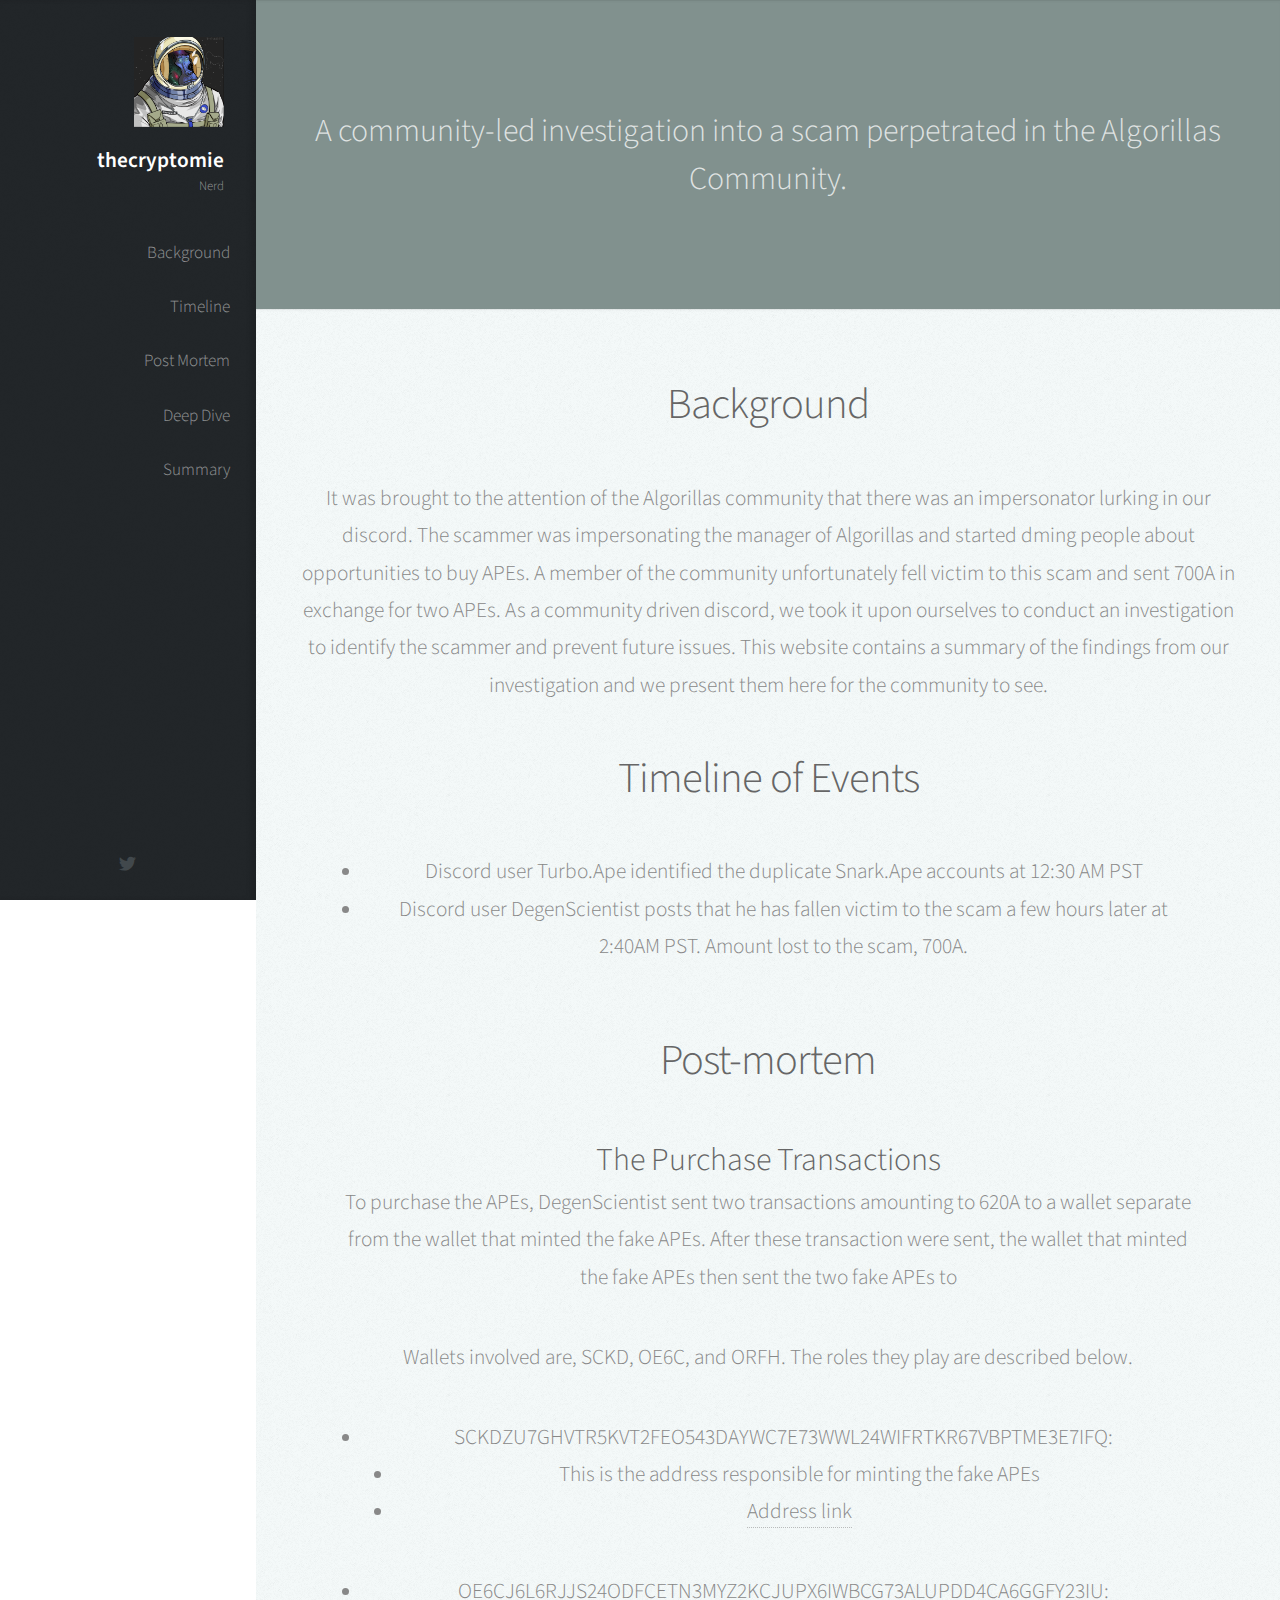
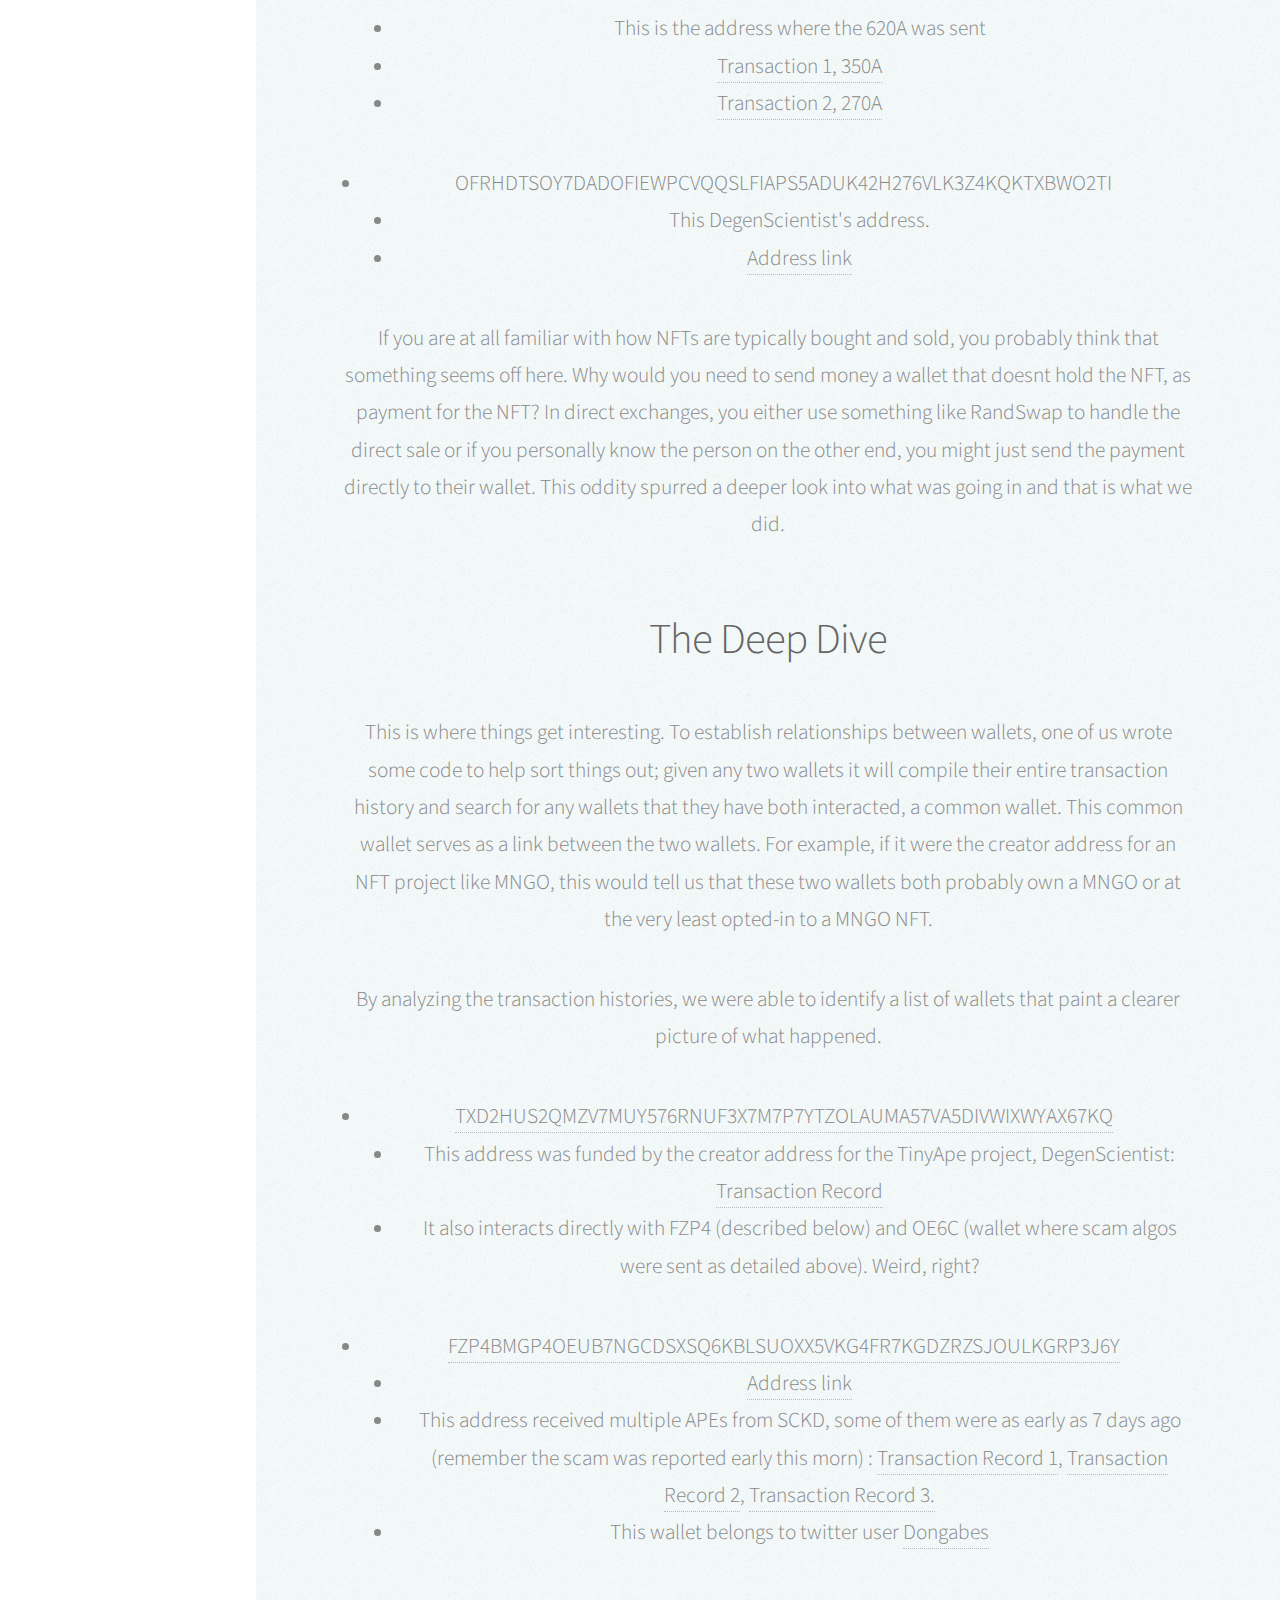
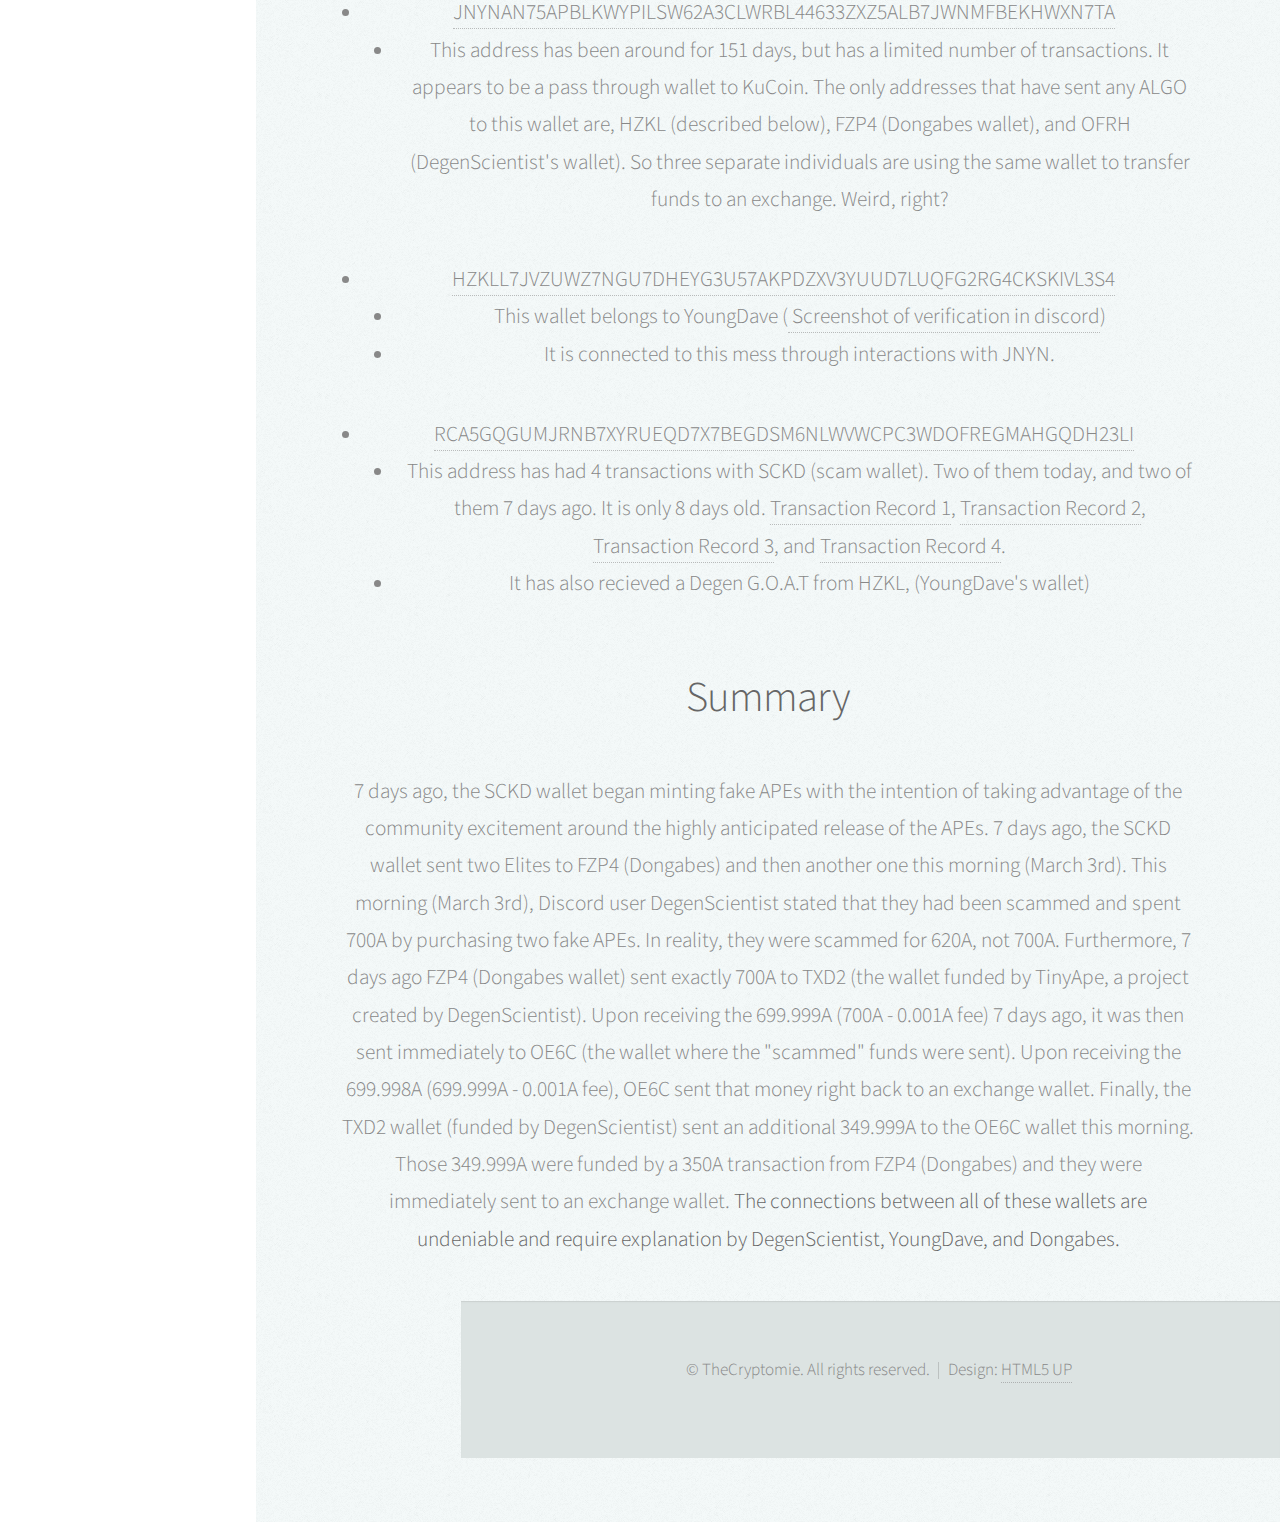
==== index.html @ 0bcba0d9 "initial commit" ====
<!DOCTYPE HTML>
<!--
	Prologue by HTML5 UP
	html5up.net | @ajlkn
	Free for personal and commercial use under the CCA 3.0 license (html5up.net/license)
-->
<html>
	<head>
		<title></title>
		<meta charset="utf-8" />
		<meta name="viewport" content="width=device-width, initial-scale=1, user-scalable=no" />
		<link rel="stylesheet" href="assets/css/main.css" />
	</head>
	<body class="is-preload">

		<!-- Header -->
			<div id="header">

				<div class="top">

					<!-- Logo -->
						<div id="logo">
							<span class="image avatar48"><img src="images/custom_APE.png" alt="" /></span>
							<h1 id="title">thecryptomie</h1>
							<p>Nerd</p>
						</div>

					<!-- Nav -->
						<nav id="nav">
							<ul>
								
								<li><a href="#background" id="portfolio-link">Background</a></li>
								<li><a href="#timeline" id="about-link">Timeline</a></li>
								<li><a href="#post-mortem" id="about-link">Post Mortem</a></li>
								<li><a href="#deep-dive" id="about-link">Deep Dive</a></li>
								<li><a href="#summary" id="contact-link">Summary</a></li>
								
							</ul>
						</nav>

				</div>

				<div class="bottom">

					<!-- Social Icons -->
						<ul class="icons">
							<li><a href="https://twitter.com/thecryptomie" class="icon brands fa-twitter"><span class="label">Twitter</span></a></li>
							<!-- <li><a href="#" class="icon brands fa-facebook-f"><span class="label">Facebook</span></a></li> -->
							<!-- <li><a href="" class="icon brands fa-github"><span class="label">Github</span></a></li> -->
							<!-- <li><a href="#" class="icon brands fa-dribbble"><span class="label">Dribbble</span></a></li> -->
							<!-- <li><a href="#" class="icon solid fa-envelope"><span class="label">Email</span></a></li> -->
						</ul>

				</div>

			</div>

		<!-- Main -->
			<div id="main">
				<section class='one dark cover'>
					<header>
								
						<h3>A community-led investigation into a scam perpetrated in the Algorillas Community.</h3>
					</header>
				</section>

				<!-- Intro -->
				

				<!-- Portfolio -->
					<section id="tba" class="two">
						<div class="container">

							<header>
								<h2>Background</h2>
							</header>

							<p>It was brought to the attention of the Algorillas community that there was an impersonator lurking in our discord. The scammer was impersonating the manager of Algorillas and started dming people about opportunities to buy APEs. A member of the community unfortunately fell victim to this scam and sent 700A in exchange for two APEs. As a community driven discord, we took it upon ourselves to conduct an investigation to identify the scammer and prevent future issues. This website contains a summary of the findings from our investigation and we present them here for the community to see.
							</p>



				<!-- About Me -->
					<section id="timeline" class="three">
						<div class="container">

							<header>
								<h2>Timeline of Events</h2>
							</header>

							<!-- <a href="#" class="image featured"><img src="images/pic08.jpg" alt="" /></a> -->

							<span>
							<ul>
								<li>Discord user Turbo.Ape identified the duplicate Snark.Ape accounts at 12:30 AM PST </li>
								<li>Discord user DegenScientist posts that he has fallen victim to the scam a few hours later at 2:40AM PST. Amount lost to the scam, 700A.</li>
							</ul>
							</span>
					</div>
				</section>
							
				<section id="post-mortem" class="four">
						<div class="container">
						<header>
							<h2>Post-mortem</h2>
						</header>
							
							<p>
							<h3>The Purchase Transactions</h3>
							To purchase the APEs, DegenScientist sent two transactions amounting to 620A to a wallet separate from the wallet that minted the fake APEs. After these transaction were sent, the wallet that minted the fake APEs then sent the two fake APEs to</p>

							<p>Wallets involved are, SCKD, OE6C, and ORFH. The roles they play are described below.</p>
							<div style="margin-right: auto;">
								<ul>
									<li>
									SCKDZU7GHVTR5KVT2FEO543DAYWC7E73WWL24WIFRTKR67VBPTME3E7IFQ: 
									<ul>
										<li> This is the address responsible for minting the fake APEs</li>
										<li><a href="https://algoexplorer.io/address/SCKDZU7GHVTR5KVT2FEO543DAYWC7E73WWL24WIFRTKR67VBPTME3E7IFQ">Address link</a></li>
									</ul>
									</li>
									<li>
									OE6CJ6L6RJJS24ODFCETN3MYZ2KCJUPX6IWBCG73ALUPDD4CA6GGFY23IU: 
									<ul>
										<li> This is the address where the 620A was sent</li>
										<li><a href='https://algoexplorer.io/tx/QACJQPCPZSJ5G5SSMOEE24EZXAI732W6RY6BWOE5ZHMNUOCXYWMQ'> Transaction 1, 350A</a> </li>
										<li><a href='https://algoexplorer.io/tx/CBD4Y7NE53T5K3LB47DWBMK4XLJEJWJYESJENUS43YEJ4LXQD27A'>Transaction 2, 270A</a> </li>
									</ul>
									</li>
									<li>
										OFRHDTSOY7DADOFIEWPCVQQSLFIAPS5ADUK42H276VLK3Z4KQKTXBWO2TI
										<ul>
											<li> This DegenScientist's address. </li>
											<li> <a href="https://algoexplorer.io/address/OFRHDTSOY7DADOFIEWPCVQQSLFIAPS5ADUK42H276VLK3Z4KQKTXBWO2TI">Address link</a></li>
										</ul>
									</li>
								</ul>
							</div>
							<p> If you are at all familiar with how NFTs are typically bought and sold, you probably think that something seems off here. Why would you need to send money a wallet that doesnt hold the NFT, as payment for the NFT? In direct exchanges, you either use something like RandSwap to handle the direct sale or if you personally know the person on the other end, you might just send the payment directly to their wallet. This oddity spurred a deeper look into what was going in and that is what we did. 
							</p>
					</div>
				</section>

				<section id="deep-dive" class="five">
					<div class="container">

						<header>
							<h2>The Deep Dive</h2>
						</header>
						<p>This is where things get interesting. To establish relationships between wallets, one of us wrote some code to help sort things out; given any two wallets it will compile their entire transaction history and search for any wallets that they have both interacted, a common wallet. This common wallet serves as a link between the two wallets. For example, if it were the creator address for an NFT project like MNGO, this would tell us that these two wallets both probably own a MNGO or at the very least opted-in to a MNGO NFT. </p>

						<p> By analyzing the transaction histories, we were able to identify a list of wallets that paint a clearer picture of what happened. 
							<ul>
								<li>
								<a href="https://algoexplorer.io/address/HZKLL7JVZUWZ7NGU7DHEYG3U57AKPDZXV3YUUD7LUQFG2RG4CKSKIVL3S4">TXD2HUS2QMZV7MUY576RNUF3X7M7P7YTZOLAUMA57VA5DIVWIXWYAX67KQ</a>
								<ul>
									<li>This address was funded by the creator address for the TinyApe project, DegenScientist: <a href='https://algoexplorer.io/tx/HFZNJL4PJY3WA76Y6DLHV6XMYS7NG7XYLKRSTMBVATFH2PFC3K4A'>Transaction Record</a></li>
									<li>It also interacts directly with FZP4 (described below) and OE6C (wallet where scam algos were sent as detailed above). Weird, right?</li>
								</ul>
							</li>
								<li><a href="https://algoexplorer.io/address/FZP4BMGP4OEUB7NGCDSXSQ6KBLSUOXX5VKG4FR7KGDZRZSJOULKGRP3J6Y">FZP4BMGP4OEUB7NGCDSXSQ6KBLSUOXX5VKG4FR7KGDZRZSJOULKGRP3J6Y</a>
									<ul>
										<li><a href="https://algoexplorer.io/address/FZP4BMGP4OEUB7NGCDSXSQ6KBLSUOXX5VKG4FR7KGDZRZSJOULKGRP3J6Y">Address link</a></li>
										<li>This address received multiple APEs from SCKD, some of them were as early as 7 days ago (remember the scam was reported early this morn) : <a href="https://algoexplorer.io/tx/M5HSQID4PGV4KTXWURPOVDDPQPVCZKIMV3FQZXGCV5TCMQIJJIVA">Transaction Record 1</a>, <a href="https://algoexplorer.io/tx/SUD4UXSLD5J6LKIP3BSJ7FVRM6JJKW4MXXDFQ3T7HSMLAQFWPGUQ">Transaction Record 2</a>, <a href="https://algoexplorer.io/tx/QFZSKVZZUA4UEBDRTFNNNQGYO24V7D25OXLIAGAOCM5ZNPANRYKQ">Transaction Record 3.</a></li>
										
										<li> This wallet belongs to twitter user <a href="https://twitter.com/Don_d_boss/status/1478380764031029249?s=20&t=tS93Xh8VyW9mBe6qBjvyTg">Dongabes</a></li> 
									</ul>
								</li>
							
								<li>
								<a href="https://algoexplorer.io/address/JNYNAN75APBLKWYPILSW62A3CLWRBL44633ZXZ5ALB7JWNMFBEKHWXN7TA">JNYNAN75APBLKWYPILSW62A3CLWRBL44633ZXZ5ALB7JWNMFBEKHWXN7TA</a>
									<ul>
										<li>This address has been around for 151 days, but has a limited number of transactions. It appears to be a pass through wallet to KuCoin. The only addresses that have sent any ALGO to this wallet are, HZKL (described below), FZP4 (Dongabes wallet), and OFRH (DegenScientist's wallet). So three separate individuals are using the same wallet to transfer funds to an exchange. Weird, right? </li>
										
									</ul>
								</li>
									<li>
									<a href="https://algoexplorer.io/address/HZKLL7JVZUWZ7NGU7DHEYG3U57AKPDZXV3YUUD7LUQFG2RG4CKSKIVL3S4">HZKLL7JVZUWZ7NGU7DHEYG3U57AKPDZXV3YUUD7LUQFG2RG4CKSKIVL3S4</a>
									<ul>
										<li>This wallet belongs to YoungDave (<a href="images/young_dave_wallet_identity.jpg"> Screenshot of verification in discord</a>)
										<li>It is connected to this mess through interactions with JNYN.</li>
									</ul>
								</li>
								
								<li>
								<a href="https://algoexplorer.io/address/RCA5GQGUMJRNB7XYRUEQD7X7BEGDSM6NLWVWCPC3WDOFREGMAHGQDH23LI">RCA5GQGUMJRNB7XYRUEQD7X7BEGDSM6NLWVWCPC3WDOFREGMAHGQDH23LI</a>
								<ul>
									
									<li>This address has had 4 transactions with SCKD (scam wallet). Two of them today, and two of them 7 days ago. It is only 8 days old. <a href="https://algoexplorer.io/tx/GVOTS5GG343OL6B5TJFTQTCRFRHIJ67TLLB7X2BTPUBFE7WPZ27Q">Transaction Record 1</a>, <a href="https://algoexplorer.io/tx/GDFJCWJDQFDHJM6VNFLDL2OE6KHJYMOKCLKVQA3Y7YMAJ3DESAHQ">Transaction Record 2</a>, <a href="https://algoexplorer.io/tx/NLQLWILLV2XMHDT6VKWEWDCUBXOJEGKR3YUECBPOEKODWAEHRMUQ"> Transaction Record 3</a>, and <a href="https://algoexplorer.io/tx/TIW44VJTZFMD4OFTXGBKT4L4E7OJVJZJTTL2J5EV76WIQKMKCJ4Q">Transaction Record 4</a>.</li>
									<li> It has also recieved a Degen G.O.A.T from HZKL, (YoungDave's wallet)</li>
								</ul>
								</li>
							</ul>
						</p>
						
						

					</div>
				</section>
			
					<section id='summary' class='six'>
				<div class="container">
					<header>
							<h2>Summary</h2>
						</header>
				<p>7 days ago, the SCKD wallet began minting fake APEs with the intention of taking advantage of the community excitement around the highly anticipated release of the APEs. 7 days ago, the SCKD wallet sent two Elites to FZP4 (Dongabes) and then another one this morning (March 3rd). This morning (March 3rd), Discord user DegenScientist stated that they had been scammed and spent 700A by purchasing two fake APEs. In reality, they were scammed for 620A, not 700A. Furthermore, 7 days ago FZP4 (Dongabes wallet) sent exactly 700A to TXD2 (the wallet funded by TinyApe, a project created by DegenScientist). Upon receiving the 699.999A (700A - 0.001A fee) 7 days ago, it was then sent immediately to OE6C (the wallet where the "scammed" funds were sent). Upon receiving the 699.998A (699.999A - 0.001A fee), OE6C sent that money right back to an exchange wallet. Finally, the TXD2 wallet (funded by DegenScientist) sent an additional 349.999A to the OE6C wallet this morning. Those 349.999A were funded by a 350A transaction from FZP4 (Dongabes) and they were immediately sent to an exchange wallet. <b>The connections between all of these wallets are undeniable and require explanation by DegenScientist, YoungDave, and Dongabes.</b>
				</p>
				</div>
			</section>

				<!-- Contact -->
					

			</div>

		<!-- Footer -->
			<div id="footer">

				<!-- Copyright -->
					<ul class="copyright">
						<li>&copy; TheCryptomie. All rights reserved.</li><li>Design: <a href="http://html5up.net">HTML5 UP</a></li>
					</ul>

			</div>

		<!-- Scripts -->
			<script src="assets/js/jquery.min.js"></script>
			<script src="assets/js/jquery.scrolly.min.js"></script>
			<script src="assets/js/jquery.scrollex.min.js"></script>
			<script src="assets/js/browser.min.js"></script>
			<script src="assets/js/breakpoints.min.js"></script>
			<script src="assets/js/util.js"></script>
			<script src="assets/js/main.js"></script>

	</body>
</html>
---- assets/css/main.css ----
@import url("fontawesome-all.min.css");
@import url("https://fonts.googleapis.com/css?family=Source+Sans+Pro:300,300italic,400,600");

/*
	Prologue by HTML5 UP
	html5up.net | @ajlkn
	Free for personal and commercial use under the CCA 3.0 license (html5up.net/license)
*/

html, body, div, span, applet, object,
iframe, h1, h2, h3, h4, h5, h6, p, blockquote,
pre, a, abbr, acronym, address, big, cite,
code, del, dfn, em, img, ins, kbd, q, s, samp,
small, strike, strong, sub, sup, tt, var, b,
u, i, center, dl, dt, dd, ol, ul, li, fieldset,
form, label, legend, table, caption, tbody,
tfoot, thead, tr, th, td, article, aside,
canvas, details, embed, figure, figcaption,
footer, header, hgroup, menu, nav, output, ruby,
section, summary, time, mark, audio, video {
	margin: 0;
	padding: 0;
	border: 0;
	font-size: 100%;
	font: inherit;
	vertical-align: baseline;}

article, aside, details, figcaption, figure,
footer, header, hgroup, menu, nav, section {
	display: block;}

body {
	line-height: 1;
}

ol, ul {
	list-style: none;
}

blockquote, q {
	quotes: none;
}

	blockquote:before, blockquote:after, q:before, q:after {
		content: '';
		content: none;
	}

table {
	border-collapse: collapse;
	border-spacing: 0;
}

body {
	-webkit-text-size-adjust: none;
}

mark {
	background-color: transparent;
	color: inherit;
}

input::-moz-focus-inner {
	border: 0;
	padding: 0;
}

input, select, textarea {
	-moz-appearance: none;
	-webkit-appearance: none;
	-ms-appearance: none;
	appearance: none;
}

/* Basic */

	html {
		box-sizing: border-box;
	}

	*, *:before, *:after {
		box-sizing: inherit;
	}

	body {
		background: #fff;
		font-family: 'Source Sans Pro', sans-serif;
		font-size: 19pt;
		font-weight: 300;
		line-height: 1.75em;
		color: #888;
	}

		body.is-preload *, body.is-preload *:before, body.is-preload *:after {
			-moz-animation: none !important;
			-webkit-animation: none !important;
			-ms-animation: none !important;
			animation: none !important;
			-moz-transition: none !important;
			-webkit-transition: none !important;
			-ms-transition: none !important;
			transition: none !important;
		}

	input, textarea, select {
		font-family: 'Source Sans Pro', sans-serif;
		font-size: 19pt;
		font-weight: 300;
		line-height: 1.75em;
		color: #888;
	}

	h1, h2, h3, h4, h5, h6 {
		font-weight: 300;
		color: #666;
		line-height: 1.5em;
	}

	h1 a, h2 a, h3 a, h4 a, h5 a, h6 a {
		color: inherit;
		text-decoration: none;
	}

		h1 a strong, h2 a strong, h3 a strong, h4 a strong, h5 a strong, h6 a strong {
			color: #333;
		}

	h2 {
		font-size: 2em;
		letter-spacing: -1px;
	}

		h2.alt {
			color: #888;
		}

			h2.alt strong {
				color: #666;
			}

	h3 {
		font-size: 1.5em;
	}

	header {
		margin: 0 0 2em 0;
	}

		header > p {
			margin: 1em 0 0 0;
		}

	footer {
		margin: 2em 0 0 0;
	}

	strong, b {
		font-weight: 300;
		color: #666;
	}

	em, i {
		font-style: italic;
	}

	a {
		text-decoration: none;
		color: inherit;
		border-bottom: dotted 1px rgba(128, 128, 128, 0.5);
		-moz-transition: color 0.35s ease-in-out, border-bottom-color 0.35s ease-in-out;
		-webkit-transition: color 0.35s ease-in-out, border-bottom-color 0.35s ease-in-out;
		-ms-transition: color 0.35s ease-in-out, border-bottom-color 0.35s ease-in-out;
		transition: color 0.35s ease-in-out, border-bottom-color 0.35s ease-in-out;
		outline: 0;
	}

		a:hover {
			color: #E27689;
			border-bottom-color: rgba(255, 255, 255, 0);
		}

	sub {
		position: relative;
		top: 0.5em;
		font-size: 0.8em;
	}

	sup {
		position: relative;
		top: -0.5em;
		font-size: 0.8em;
	}

	hr {
		border: 0;
		border-top: solid 1px #ddd;
	}

	blockquote {
		border-left: solid 0.5em #ddd;
		padding: 1em 0 1em 2em;
		font-style: italic;
	}

	p, ul, ol, dl, table {
		margin-bottom: 2em;
	}

	br.clear {
		clear: both;
	}

/* Container */

	.container {
		margin: 0 auto;
		max-width: 100%;
		width: 1400px;
	}

		@media screen and (min-width: 961px) and (max-width: 1880px) {

			.container {
				width: 1200px;
			}

		}

		@media screen and (min-width: 961px) and (max-width: 1620px) {

			.container {
				width: 960px;
			}

		}

		@media screen and (min-width: 961px) and (max-width: 1320px) {

			.container {
				width: 100%;
			}

		}

		@media screen and (max-width: 960px) {

			.container {
				width: 100%;
			}

		}

		@media screen and (max-width: 736px) {

			.container {
				width: 100%;
			}

		}

/* Row */

	.row {
		display: flex;
		flex-wrap: wrap;
		box-sizing: border-box;
		align-items: stretch;
	}

		.row > * {
			box-sizing: border-box;
		}

		.row.gtr-uniform > * > :last-child {
			margin-bottom: 0;
		}

		.row.aln-left {
			justify-content: flex-start;
		}

		.row.aln-center {
			justify-content: center;
		}

		.row.aln-right {
			justify-content: flex-end;
		}

		.row.aln-top {
			align-items: flex-start;
		}

		.row.aln-middle {
			align-items: center;
		}

		.row.aln-bottom {
			align-items: flex-end;
		}

		.row > .imp {
			order: -1;
		}

		.row > .col-1 {
			width: 8.33333%;
		}

		.row > .off-1 {
			margin-left: 8.33333%;
		}

		.row > .col-2 {
			width: 16.66667%;
		}

		.row > .off-2 {
			margin-left: 16.66667%;
		}

		.row > .col-3 {
			width: 25%;
		}

		.row > .off-3 {
			margin-left: 25%;
		}

		.row > .col-4 {
			width: 33.33333%;
		}

		.row > .off-4 {
			margin-left: 33.33333%;
		}

		.row > .col-5 {
			width: 41.66667%;
		}

		.row > .off-5 {
			margin-left: 41.66667%;
		}

		.row > .col-6 {
			width: 50%;
		}

		.row > .off-6 {
			margin-left: 50%;
		}

		.row > .col-7 {
			width: 58.33333%;
		}

		.row > .off-7 {
			margin-left: 58.33333%;
		}

		.row > .col-8 {
			width: 66.66667%;
		}

		.row > .off-8 {
			margin-left: 66.66667%;
		}

		.row > .col-9 {
			width: 75%;
		}

		.row > .off-9 {
			margin-left: 75%;
		}

		.row > .col-10 {
			width: 83.33333%;
		}

		.row > .off-10 {
			margin-left: 83.33333%;
		}

		.row > .col-11 {
			width: 91.66667%;
		}

		.row > .off-11 {
			margin-left: 91.66667%;
		}

		.row > .col-12 {
			width: 100%;
		}

		.row > .off-12 {
			margin-left: 100%;
		}

		.row.gtr-0 {
			margin-top: 0px;
			margin-left: 0px;
		}

			.row.gtr-0 > * {
				padding: 0px 0 0 0px;
			}

			.row.gtr-0.gtr-uniform {
				margin-top: 0px;
			}

				.row.gtr-0.gtr-uniform > * {
					padding-top: 0px;
				}

		.row.gtr-25 {
			margin-top: -10px;
			margin-left: -10px;
		}

			.row.gtr-25 > * {
				padding: 10px 0 0 10px;
			}

			.row.gtr-25.gtr-uniform {
				margin-top: -10px;
			}

				.row.gtr-25.gtr-uniform > * {
					padding-top: 10px;
				}

		.row.gtr-50 {
			margin-top: -20px;
			margin-left: -20px;
		}

			.row.gtr-50 > * {
				padding: 20px 0 0 20px;
			}

			.row.gtr-50.gtr-uniform {
				margin-top: -20px;
			}

				.row.gtr-50.gtr-uniform > * {
					padding-top: 20px;
				}

		.row {
			margin-top: -40px;
			margin-left: -40px;
		}

			.row > * {
				padding: 40px 0 0 40px;
			}

			.row.gtr-uniform {
				margin-top: -40px;
			}

				.row.gtr-uniform > * {
					padding-top: 40px;
				}

		.row.gtr-150 {
			margin-top: -60px;
			margin-left: -60px;
		}

			.row.gtr-150 > * {
				padding: 60px 0 0 60px;
			}

			.row.gtr-150.gtr-uniform {
				margin-top: -60px;
			}

				.row.gtr-150.gtr-uniform > * {
					padding-top: 60px;
				}

		.row.gtr-200 {
			margin-top: -80px;
			margin-left: -80px;
		}

			.row.gtr-200 > * {
				padding: 80px 0 0 80px;
			}

			.row.gtr-200.gtr-uniform {
				margin-top: -80px;
			}

				.row.gtr-200.gtr-uniform > * {
					padding-top: 80px;
				}

		@media screen and (min-width: 961px) and (max-width: 1880px) {

			.row {
				display: flex;
				flex-wrap: wrap;
				box-sizing: border-box;
				align-items: stretch;
			}

				.row > * {
					box-sizing: border-box;
				}

				.row.gtr-uniform > * > :last-child {
					margin-bottom: 0;
				}

				.row.aln-left {
					justify-content: flex-start;
				}

				.row.aln-center {
					justify-content: center;
				}

				.row.aln-right {
					justify-content: flex-end;
				}

				.row.aln-top {
					align-items: flex-start;
				}

				.row.aln-middle {
					align-items: center;
				}

				.row.aln-bottom {
					align-items: flex-end;
				}

				.row > .imp-wide {
					order: -1;
				}

				.row > .col-1-wide {
					width: 8.33333%;
				}

				.row > .off-1-wide {
					margin-left: 8.33333%;
				}

				.row > .col-2-wide {
					width: 16.66667%;
				}

				.row > .off-2-wide {
					margin-left: 16.66667%;
				}

				.row > .col-3-wide {
					width: 25%;
				}

				.row > .off-3-wide {
					margin-left: 25%;
				}

				.row > .col-4-wide {
					width: 33.33333%;
				}

				.row > .off-4-wide {
					margin-left: 33.33333%;
				}

				.row > .col-5-wide {
					width: 41.66667%;
				}

				.row > .off-5-wide {
					margin-left: 41.66667%;
				}

				.row > .col-6-wide {
					width: 50%;
				}

				.row > .off-6-wide {
					margin-left: 50%;
				}

				.row > .col-7-wide {
					width: 58.33333%;
				}

				.row > .off-7-wide {
					margin-left: 58.33333%;
				}

				.row > .col-8-wide {
					width: 66.66667%;
				}

				.row > .off-8-wide {
					margin-left: 66.66667%;
				}

				.row > .col-9-wide {
					width: 75%;
				}

				.row > .off-9-wide {
					margin-left: 75%;
				}

				.row > .col-10-wide {
					width: 83.33333%;
				}

				.row > .off-10-wide {
					margin-left: 83.33333%;
				}

				.row > .col-11-wide {
					width: 91.66667%;
				}

				.row > .off-11-wide {
					margin-left: 91.66667%;
				}

				.row > .col-12-wide {
					width: 100%;
				}

				.row > .off-12-wide {
					margin-left: 100%;
				}

				.row.gtr-0 {
					margin-top: 0px;
					margin-left: 0px;
				}

					.row.gtr-0 > * {
						padding: 0px 0 0 0px;
					}

					.row.gtr-0.gtr-uniform {
						margin-top: 0px;
					}

						.row.gtr-0.gtr-uniform > * {
							padding-top: 0px;
						}

				.row.gtr-25 {
					margin-top: -10px;
					margin-left: -10px;
				}

					.row.gtr-25 > * {
						padding: 10px 0 0 10px;
					}

					.row.gtr-25.gtr-uniform {
						margin-top: -10px;
					}

						.row.gtr-25.gtr-uniform > * {
							padding-top: 10px;
						}

				.row.gtr-50 {
					margin-top: -20px;
					margin-left: -20px;
				}

					.row.gtr-50 > * {
						padding: 20px 0 0 20px;
					}

					.row.gtr-50.gtr-uniform {
						margin-top: -20px;
					}

						.row.gtr-50.gtr-uniform > * {
							padding-top: 20px;
						}

				.row {
					margin-top: -40px;
					margin-left: -40px;
				}

					.row > * {
						padding: 40px 0 0 40px;
					}

					.row.gtr-uniform {
						margin-top: -40px;
					}

						.row.gtr-uniform > * {
							padding-top: 40px;
						}

				.row.gtr-150 {
					margin-top: -60px;
					margin-left: -60px;
				}

					.row.gtr-150 > * {
						padding: 60px 0 0 60px;
					}

					.row.gtr-150.gtr-uniform {
						margin-top: -60px;
					}

						.row.gtr-150.gtr-uniform > * {
							padding-top: 60px;
						}

				.row.gtr-200 {
					margin-top: -80px;
					margin-left: -80px;
				}

					.row.gtr-200 > * {
						padding: 80px 0 0 80px;
					}

					.row.gtr-200.gtr-uniform {
						margin-top: -80px;
					}

						.row.gtr-200.gtr-uniform > * {
							padding-top: 80px;
						}

		}

		@media screen and (min-width: 961px) and (max-width: 1620px) {

			.row {
				display: flex;
				flex-wrap: wrap;
				box-sizing: border-box;
				align-items: stretch;
			}

				.row > * {
					box-sizing: border-box;
				}

				.row.gtr-uniform > * > :last-child {
					margin-bottom: 0;
				}

				.row.aln-left {
					justify-content: flex-start;
				}

				.row.aln-center {
					justify-content: center;
				}

				.row.aln-right {
					justify-content: flex-end;
				}

				.row.aln-top {
					align-items: flex-start;
				}

				.row.aln-middle {
					align-items: center;
				}

				.row.aln-bottom {
					align-items: flex-end;
				}

				.row > .imp-normal {
					order: -1;
				}

				.row > .col-1-normal {
					width: 8.33333%;
				}

				.row > .off-1-normal {
					margin-left: 8.33333%;
				}

				.row > .col-2-normal {
					width: 16.66667%;
				}

				.row > .off-2-normal {
					margin-left: 16.66667%;
				}

				.row > .col-3-normal {
					width: 25%;
				}

				.row > .off-3-normal {
					margin-left: 25%;
				}

				.row > .col-4-normal {
					width: 33.33333%;
				}

				.row > .off-4-normal {
					margin-left: 33.33333%;
				}

				.row > .col-5-normal {
					width: 41.66667%;
				}

				.row > .off-5-normal {
					margin-left: 41.66667%;
				}

				.row > .col-6-normal {
					width: 50%;
				}

				.row > .off-6-normal {
					margin-left: 50%;
				}

				.row > .col-7-normal {
					width: 58.33333%;
				}

				.row > .off-7-normal {
					margin-left: 58.33333%;
				}

				.row > .col-8-normal {
					width: 66.66667%;
				}

				.row > .off-8-normal {
					margin-left: 66.66667%;
				}

				.row > .col-9-normal {
					width: 75%;
				}

				.row > .off-9-normal {
					margin-left: 75%;
				}

				.row > .col-10-normal {
					width: 83.33333%;
				}

				.row > .off-10-normal {
					margin-left: 83.33333%;
				}

				.row > .col-11-normal {
					width: 91.66667%;
				}

				.row > .off-11-normal {
					margin-left: 91.66667%;
				}

				.row > .col-12-normal {
					width: 100%;
				}

				.row > .off-12-normal {
					margin-left: 100%;
				}

				.row.gtr-0 {
					margin-top: 0px;
					margin-left: 0px;
				}

					.row.gtr-0 > * {
						padding: 0px 0 0 0px;
					}

					.row.gtr-0.gtr-uniform {
						margin-top: 0px;
					}

						.row.gtr-0.gtr-uniform > * {
							padding-top: 0px;
						}

				.row.gtr-25 {
					margin-top: -10px;
					margin-left: -10px;
				}

					.row.gtr-25 > * {
						padding: 10px 0 0 10px;
					}

					.row.gtr-25.gtr-uniform {
						margin-top: -10px;
					}

						.row.gtr-25.gtr-uniform > * {
							padding-top: 10px;
						}

				.row.gtr-50 {
					margin-top: -20px;
					margin-left: -20px;
				}

					.row.gtr-50 > * {
						padding: 20px 0 0 20px;
					}

					.row.gtr-50.gtr-uniform {
						margin-top: -20px;
					}

						.row.gtr-50.gtr-uniform > * {
							padding-top: 20px;
						}

				.row {
					margin-top: -40px;
					margin-left: -40px;
				}

					.row > * {
						padding: 40px 0 0 40px;
					}

					.row.gtr-uniform {
						margin-top: -40px;
					}

						.row.gtr-uniform > * {
							padding-top: 40px;
						}

				.row.gtr-150 {
					margin-top: -60px;
					margin-left: -60px;
				}

					.row.gtr-150 > * {
						padding: 60px 0 0 60px;
					}

					.row.gtr-150.gtr-uniform {
						margin-top: -60px;
					}

						.row.gtr-150.gtr-uniform > * {
							padding-top: 60px;
						}

				.row.gtr-200 {
					margin-top: -80px;
					margin-left: -80px;
				}

					.row.gtr-200 > * {
						padding: 80px 0 0 80px;
					}

					.row.gtr-200.gtr-uniform {
						margin-top: -80px;
					}

						.row.gtr-200.gtr-uniform > * {
							padding-top: 80px;
						}

		}

		@media screen and (min-width: 961px) and (max-width: 1320px) {

			.row {
				display: flex;
				flex-wrap: wrap;
				box-sizing: border-box;
				align-items: stretch;
			}

				.row > * {
					box-sizing: border-box;
				}

				.row.gtr-uniform > * > :last-child {
					margin-bottom: 0;
				}

				.row.aln-left {
					justify-content: flex-start;
				}

				.row.aln-center {
					justify-content: center;
				}

				.row.aln-right {
					justify-content: flex-end;
				}

				.row.aln-top {
					align-items: flex-start;
				}

				.row.aln-middle {
					align-items: center;
				}

				.row.aln-bottom {
					align-items: flex-end;
				}

				.row > .imp-narrow {
					order: -1;
				}

				.row > .col-1-narrow {
					width: 8.33333%;
				}

				.row > .off-1-narrow {
					margin-left: 8.33333%;
				}

				.row > .col-2-narrow {
					width: 16.66667%;
				}

				.row > .off-2-narrow {
					margin-left: 16.66667%;
				}

				.row > .col-3-narrow {
					width: 25%;
				}

				.row > .off-3-narrow {
					margin-left: 25%;
				}

				.row > .col-4-narrow {
					width: 33.33333%;
				}

				.row > .off-4-narrow {
					margin-left: 33.33333%;
				}

				.row > .col-5-narrow {
					width: 41.66667%;
				}

				.row > .off-5-narrow {
					margin-left: 41.66667%;
				}

				.row > .col-6-narrow {
					width: 50%;
				}

				.row > .off-6-narrow {
					margin-left: 50%;
				}

				.row > .col-7-narrow {
					width: 58.33333%;
				}

				.row > .off-7-narrow {
					margin-left: 58.33333%;
				}

				.row > .col-8-narrow {
					width: 66.66667%;
				}

				.row > .off-8-narrow {
					margin-left: 66.66667%;
				}

				.row > .col-9-narrow {
					width: 75%;
				}

				.row > .off-9-narrow {
					margin-left: 75%;
				}

				.row > .col-10-narrow {
					width: 83.33333%;
				}

				.row > .off-10-narrow {
					margin-left: 83.33333%;
				}

				.row > .col-11-narrow {
					width: 91.66667%;
				}

				.row > .off-11-narrow {
					margin-left: 91.66667%;
				}

				.row > .col-12-narrow {
					width: 100%;
				}

				.row > .off-12-narrow {
					margin-left: 100%;
				}

				.row.gtr-0 {
					margin-top: 0px;
					margin-left: 0px;
				}

					.row.gtr-0 > * {
						padding: 0px 0 0 0px;
					}

					.row.gtr-0.gtr-uniform {
						margin-top: 0px;
					}

						.row.gtr-0.gtr-uniform > * {
							padding-top: 0px;
						}

				.row.gtr-25 {
					margin-top: -5px;
					margin-left: -5px;
				}

					.row.gtr-25 > * {
						padding: 5px 0 0 5px;
					}

					.row.gtr-25.gtr-uniform {
						margin-top: -5px;
					}

						.row.gtr-25.gtr-uniform > * {
							padding-top: 5px;
						}

				.row.gtr-50 {
					margin-top: -10px;
					margin-left: -10px;
				}

					.row.gtr-50 > * {
						padding: 10px 0 0 10px;
					}

					.row.gtr-50.gtr-uniform {
						margin-top: -10px;
					}

						.row.gtr-50.gtr-uniform > * {
							padding-top: 10px;
						}

				.row {
					margin-top: -20px;
					margin-left: -20px;
				}

					.row > * {
						padding: 20px 0 0 20px;
					}

					.row.gtr-uniform {
						margin-top: -20px;
					}

						.row.gtr-uniform > * {
							padding-top: 20px;
						}

				.row.gtr-150 {
					margin-top: -30px;
					margin-left: -30px;
				}

					.row.gtr-150 > * {
						padding: 30px 0 0 30px;
					}

					.row.gtr-150.gtr-uniform {
						margin-top: -30px;
					}

						.row.gtr-150.gtr-uniform > * {
							padding-top: 30px;
						}

				.row.gtr-200 {
					margin-top: -40px;
					margin-left: -40px;
				}

					.row.gtr-200 > * {
						padding: 40px 0 0 40px;
					}

					.row.gtr-200.gtr-uniform {
						margin-top: -40px;
					}

						.row.gtr-200.gtr-uniform > * {
							padding-top: 40px;
						}

		}

		@media screen and (max-width: 960px) {

			.row {
				display: flex;
				flex-wrap: wrap;
				box-sizing: border-box;
				align-items: stretch;
			}

				.row > * {
					box-sizing: border-box;
				}

				.row.gtr-uniform > * > :last-child {
					margin-bottom: 0;
				}

				.row.aln-left {
					justify-content: flex-start;
				}

				.row.aln-center {
					justify-content: center;
				}

				.row.aln-right {
					justify-content: flex-end;
				}

				.row.aln-top {
					align-items: flex-start;
				}

				.row.aln-middle {
					align-items: center;
				}

				.row.aln-bottom {
					align-items: flex-end;
				}

				.row > .imp-narrower {
					order: -1;
				}

				.row > .col-1-narrower {
					width: 8.33333%;
				}

				.row > .off-1-narrower {
					margin-left: 8.33333%;
				}

				.row > .col-2-narrower {
					width: 16.66667%;
				}

				.row > .off-2-narrower {
					margin-left: 16.66667%;
				}

				.row > .col-3-narrower {
					width: 25%;
				}

				.row > .off-3-narrower {
					margin-left: 25%;
				}

				.row > .col-4-narrower {
					width: 33.33333%;
				}

				.row > .off-4-narrower {
					margin-left: 33.33333%;
				}

				.row > .col-5-narrower {
					width: 41.66667%;
				}

				.row > .off-5-narrower {
					margin-left: 41.66667%;
				}

				.row > .col-6-narrower {
					width: 50%;
				}

				.row > .off-6-narrower {
					margin-left: 50%;
				}

				.row > .col-7-narrower {
					width: 58.33333%;
				}

				.row > .off-7-narrower {
					margin-left: 58.33333%;
				}

				.row > .col-8-narrower {
					width: 66.66667%;
				}

				.row > .off-8-narrower {
					margin-left: 66.66667%;
				}

				.row > .col-9-narrower {
					width: 75%;
				}

				.row > .off-9-narrower {
					margin-left: 75%;
				}

				.row > .col-10-narrower {
					width: 83.33333%;
				}

				.row > .off-10-narrower {
					margin-left: 83.33333%;
				}

				.row > .col-11-narrower {
					width: 91.66667%;
				}

				.row > .off-11-narrower {
					margin-left: 91.66667%;
				}

				.row > .col-12-narrower {
					width: 100%;
				}

				.row > .off-12-narrower {
					margin-left: 100%;
				}

				.row.gtr-0 {
					margin-top: 0px;
					margin-left: 0px;
				}

					.row.gtr-0 > * {
						padding: 0px 0 0 0px;
					}

					.row.gtr-0.gtr-uniform {
						margin-top: 0px;
					}

						.row.gtr-0.gtr-uniform > * {
							padding-top: 0px;
						}

				.row.gtr-25 {
					margin-top: -5px;
					margin-left: -5px;
				}

					.row.gtr-25 > * {
						padding: 5px 0 0 5px;
					}

					.row.gtr-25.gtr-uniform {
						margin-top: -5px;
					}

						.row.gtr-25.gtr-uniform > * {
							padding-top: 5px;
						}

				.row.gtr-50 {
					margin-top: -10px;
					margin-left: -10px;
				}

					.row.gtr-50 > * {
						padding: 10px 0 0 10px;
					}

					.row.gtr-50.gtr-uniform {
						margin-top: -10px;
					}

						.row.gtr-50.gtr-uniform > * {
							padding-top: 10px;
						}

				.row {
					margin-top: -20px;
					margin-left: -20px;
				}

					.row > * {
						padding: 20px 0 0 20px;
					}

					.row.gtr-uniform {
						margin-top: -20px;
					}

						.row.gtr-uniform > * {
							padding-top: 20px;
						}

				.row.gtr-150 {
					margin-top: -30px;
					margin-left: -30px;
				}

					.row.gtr-150 > * {
						padding: 30px 0 0 30px;
					}

					.row.gtr-150.gtr-uniform {
						margin-top: -30px;
					}

						.row.gtr-150.gtr-uniform > * {
							padding-top: 30px;
						}

				.row.gtr-200 {
					margin-top: -40px;
					margin-left: -40px;
				}

					.row.gtr-200 > * {
						padding: 40px 0 0 40px;
					}

					.row.gtr-200.gtr-uniform {
						margin-top: -40px;
					}

						.row.gtr-200.gtr-uniform > * {
							padding-top: 40px;
						}

		}

		@media screen and (max-width: 736px) {

			.row {
				display: flex;
				flex-wrap: wrap;
				box-sizing: border-box;
				align-items: stretch;
			}

				.row > * {
					box-sizing: border-box;
				}

				.row.gtr-uniform > * > :last-child {
					margin-bottom: 0;
				}

				.row.aln-left {
					justify-content: flex-start;
				}

				.row.aln-center {
					justify-content: center;
				}

				.row.aln-right {
					justify-content: flex-end;
				}

				.row.aln-top {
					align-items: flex-start;
				}

				.row.aln-middle {
					align-items: center;
				}

				.row.aln-bottom {
					align-items: flex-end;
				}

				.row > .imp-mobile {
					order: -1;
				}

				.row > .col-1-mobile {
					width: 8.33333%;
				}

				.row > .off-1-mobile {
					margin-left: 8.33333%;
				}

				.row > .col-2-mobile {
					width: 16.66667%;
				}

				.row > .off-2-mobile {
					margin-left: 16.66667%;
				}

				.row > .col-3-mobile {
					width: 25%;
				}

				.row > .off-3-mobile {
					margin-left: 25%;
				}

				.row > .col-4-mobile {
					width: 33.33333%;
				}

				.row > .off-4-mobile {
					margin-left: 33.33333%;
				}

				.row > .col-5-mobile {
					width: 41.66667%;
				}

				.row > .off-5-mobile {
					margin-left: 41.66667%;
				}

				.row > .col-6-mobile {
					width: 50%;
				}

				.row > .off-6-mobile {
					margin-left: 50%;
				}

				.row > .col-7-mobile {
					width: 58.33333%;
				}

				.row > .off-7-mobile {
					margin-left: 58.33333%;
				}

				.row > .col-8-mobile {
					width: 66.66667%;
				}

				.row > .off-8-mobile {
					margin-left: 66.66667%;
				}

				.row > .col-9-mobile {
					width: 75%;
				}

				.row > .off-9-mobile {
					margin-left: 75%;
				}

				.row > .col-10-mobile {
					width: 83.33333%;
				}

				.row > .off-10-mobile {
					margin-left: 83.33333%;
				}

				.row > .col-11-mobile {
					width: 91.66667%;
				}

				.row > .off-11-mobile {
					margin-left: 91.66667%;
				}

				.row > .col-12-mobile {
					width: 100%;
				}

				.row > .off-12-mobile {
					margin-left: 100%;
				}

				.row.gtr-0 {
					margin-top: 0px;
					margin-left: 0px;
				}

					.row.gtr-0 > * {
						padding: 0px 0 0 0px;
					}

					.row.gtr-0.gtr-uniform {
						margin-top: 0px;
					}

						.row.gtr-0.gtr-uniform > * {
							padding-top: 0px;
						}

				.row.gtr-25 {
					margin-top: -5px;
					margin-left: -5px;
				}

					.row.gtr-25 > * {
						padding: 5px 0 0 5px;
					}

					.row.gtr-25.gtr-uniform {
						margin-top: -5px;
					}

						.row.gtr-25.gtr-uniform > * {
							padding-top: 5px;
						}

				.row.gtr-50 {
					margin-top: -10px;
					margin-left: -10px;
				}

					.row.gtr-50 > * {
						padding: 10px 0 0 10px;
					}

					.row.gtr-50.gtr-uniform {
						margin-top: -10px;
					}

						.row.gtr-50.gtr-uniform > * {
							padding-top: 10px;
						}

				.row {
					margin-top: -20px;
					margin-left: -20px;
				}

					.row > * {
						padding: 20px 0 0 20px;
					}

					.row.gtr-uniform {
						margin-top: -20px;
					}

						.row.gtr-uniform > * {
							padding-top: 20px;
						}

				.row.gtr-150 {
					margin-top: -30px;
					margin-left: -30px;
				}

					.row.gtr-150 > * {
						padding: 30px 0 0 30px;
					}

					.row.gtr-150.gtr-uniform {
						margin-top: -30px;
					}

						.row.gtr-150.gtr-uniform > * {
							padding-top: 30px;
						}

				.row.gtr-200 {
					margin-top: -40px;
					margin-left: -40px;
				}

					.row.gtr-200 > * {
						padding: 40px 0 0 40px;
					}

					.row.gtr-200.gtr-uniform {
						margin-top: -40px;
					}

						.row.gtr-200.gtr-uniform > * {
							padding-top: 40px;
						}

		}

/* Sections/Article */

	section, article {
		margin-bottom: 3em;
	}

		section > :last-child,
		section > .container, section:last-child, article > :last-child,
		article > .container, article:last-child {
			margin-bottom: 0;
		}

		.row > section, .row > article {
			margin-bottom: 0;
		}

/* Image */

	.image {
		display: inline-block;
		border: 0;
	}

		.image img {
			display: block;
			width: 100%;
		}

		.image.avatar48 {
			width: 90px;
			height: 90px;
			background: #f00;
		}

			.image.avatar75 img {
				max-width: 100%;
    			max-height: 100%;
			}

		.image.fit {
			display: block;
			width: 100%;
		}

		.image.featured {
			display: block;
			width: 100%;
			margin: 0 0 2em 0;
		}

		.image.left {
			float: left;
			margin: 0 2em 2em 0;
		}

		.image.centered {
			display: block;
			margin: 0 0 2em 0;
		}

			.image.centered img {
				margin: 0 auto;
				width: auto;
			}

/* List */

	ul {
		list-style: disc;
		padding-left: 1em;
	}

		ul li {
			padding-left: 0.5em;
		}

	ol {
		list-style: decimal;
		padding-left: 1.25em;
	}

		ol li {
			padding-left: 0.25em;
		}

/* Icons */

	ul.icons {
		cursor: default;
		list-style: none;
		padding-left: 0;
	}

		ul.icons li {
			display: inline-block;
			padding-left: 0;
		}

		ul.icons a {
			display: inline-block;
			width: 2em;
			height: 2em;
			line-height: 2em;
			text-align: center;
			border: 0;
		}

/* Form */

	form label {
		display: block;
		text-align: left;
		margin-bottom: 0.5em;
	}

	form input[type="text"],
	form input[type="email"],
	form input[type="password"],
	form select,
	form textarea {
		position: relative;
		-webkit-appearance: none;
		display: block;
		border: 0;
		outline: 0;
		background: #fff;
		background: rgba(255, 255, 255, 0.75);
		width: 100%;
		border-radius: 0.35em;
		padding: 0.75em 1em 0.75em 1em;
		box-shadow: inset 0 0.1em 0.1em 0 rgba(0, 0, 0, 0.05);
		border: solid 1px rgba(0, 0, 0, 0.15);
		-moz-transition: all 0.35s ease-in-out;
		-webkit-transition: all 0.35s ease-in-out;
		-ms-transition: all 0.35s ease-in-out;
		transition: all 0.35s ease-in-out;
	}

		form input[type="text"]:focus,
		form input[type="email"]:focus,
		form input[type="password"]:focus,
		form select:focus,
		form textarea:focus {
			box-shadow: 0 0 2px 1px #8ebebc;
			background: #fff;
		}

	form input[type="text"],
	form input[type="email"],
	form input[type="password"],
	form select {
		line-height: 1.25em;
	}

	form textarea {
		min-height: 14em;
	}

	form ::-webkit-input-placeholder {
		color: #555 !important;
	}

	form :-moz-placeholder {
		color: #555 !important;
	}

	form ::-moz-placeholder {
		color: #555 !important;
	}

	form :-ms-input-placeholder {
		color: #555 !important;
	}

	form ::-moz-focus-inner {
		border: 0;
	}

/* Table */

	table {
		width: 100%;
		text-align: left;
	}

		table tbody tr:nth-child(2n+2) {
			background: #f4f4f4;
		}

		table td {
			padding: 0.5em 1em 0.5em 1em;
		}

		table th {
			text-align: left;
			padding: 0.5em 1em 0.5em 1em;
			color: #fff;
			background: #222729 url("images/overlay.png");
		}

		table thead {
			background: #444;
			color: #fff;
		}

		table tfoot {
			background: #eee;
		}

/* Button */

	input[type="button"],
	input[type="submit"],
	input[type="reset"],
	button,
	.button {
		position: relative;
		display: inline-block;
		border-radius: 0.35em;
		color: #fff !important;
		text-decoration: none;
		padding: 0.75em 2.5em 0.75em 2.5em;
		background-color: #8ebebc;
		border: 0;
		cursor: pointer;
		background-image: -moz-linear-gradient(top, rgba(0, 0, 0, 0), rgba(0, 0, 0, 0.15)), url("images/overlay.png");
		background-image: -webkit-linear-gradient(top, rgba(0, 0, 0, 0), rgba(0, 0, 0, 0.15)), url("images/overlay.png");
		background-image: -ms-linear-gradient(top, rgba(0, 0, 0, 0), rgba(0, 0, 0, 0.15)), url("images/overlay.png");
		background-image: linear-gradient(top, rgba(0, 0, 0, 0), rgba(0, 0, 0, 0.15)), url("images/overlay.png");
		-moz-transition: background-color 0.35s ease-in-out;
		-webkit-transition: background-color 0.35s ease-in-out;
		-ms-transition: background-color 0.35s ease-in-out;
		transition: background-color 0.35s ease-in-out;
	}

		input[type="button"]:hover,
		input[type="submit"]:hover,
		input[type="reset"]:hover,
		button:hover,
		.button:hover {
			background-color: #9ececc;
		}

		input[type="button"]:active,
		input[type="submit"]:active,
		input[type="reset"]:active,
		button:active,
		.button:active {
			background-color: #7eaeac;
		}

/* Item */

	.item {
		box-shadow: 0 0.05em 0.15em 0 rgba(0, 0, 0, 0.05);
		margin-bottom: 40px;
	}

		.item header {
			background: #fff;
			margin: 0;
			padding: 1em 0 1em 0;
			font-size: 0.8em;
		}

			.item header h3 {
				font-size: 1em;
			}

/* Icons */

	.icon {
		text-decoration: none;
		text-decoration: none;
	}

		.icon:before {
			-moz-osx-font-smoothing: grayscale;
			-webkit-font-smoothing: antialiased;
			display: inline-block;
			font-style: normal;
			font-variant: normal;
			text-rendering: auto;
			line-height: 1;
			text-transform: none !important;
			font-family: 'Font Awesome 5 Free';
			font-weight: 400;
		}

		.icon:before {
			line-height: inherit;
		}

		.icon > .label {
			display: none;
		}

		.icon.solid:before {
			font-weight: 900;
		}

		.icon.brands:before {
			font-family: 'Font Awesome 5 Brands';
		}

/* Header */

	#header {
		display: -moz-flex;
		display: -webkit-flex;
		display: -ms-flex;
		display: flex;
		-moz-flex-direction: column;
		-webkit-flex-direction: column;
		-ms-flex-direction: column;
		flex-direction: column;
		-moz-justify-content: space-between;
		-webkit-justify-content: space-between;
		-ms-justify-content: space-between;
		justify-content: space-between;
		background: #222629 url("images/overlay.png");
		box-shadow: inset -0.25em 0 0.25em 0 rgba(0, 0, 0, 0.1);
		color: #fff;
		height: 100%;
		left: 0;
		overflow-y: auto;
		position: fixed;
		text-align: right;
		top: 0;
		width: 375px;
	}

		#header .top {
			-moz-flex-grow: 1;
			-webkit-flex-grow: 1;
			-ms-flex-grow: 1;
			flex-grow: 1;
		}

		#header .bottom {
			-moz-flex-shrink: 0;
			-webkit-flex-shrink: 0;
			-ms-flex-shrink: 0;
			flex-shrink: 0;
			padding: 1.5em 0 0.75em 0;
		}

			#header .bottom > :last-child {
				margin-bottom: 0;
			}

		#header .icons {
			font-size: 0.8em;
			text-align: center;
		}

			#header .icons a {
				color: #41484c;
				-moz-transition: color 0.35s ease-in-out;
				-webkit-transition: color 0.35s ease-in-out;
				-ms-transition: color 0.35s ease-in-out;
				transition: color 0.35s ease-in-out;
			}

				#header .icons a:hover {
					color: #fff;
				}

	#logo {
		position: relative;
		margin: 1.75em 1.5em 1.5em 1.5em;
		min-height: 48px;
		cursor: default;
	}

		#logo h1 {
			position: relative;
			color: #fff;
			font-weight: 600;
			font-size: 1em;
			line-height: 1em;
		}

		#logo p {
			position: relative;
			display: block;
			font-size: 0.6em;
			color: rgba(255, 255, 255, 0.5);
			line-height: 1.25em;
			margin: 0.5em 0 0 0;
		}

		#logo .image {
			position: absolute;
			left: 0;
			top: 0;
		}

	#nav ul {
		list-style: none;
		padding-left: 0;
		margin-bottom: 0;
	}

		#nav ul li {
			padding-left: 0;
		}

			#nav ul li a {
				display: block;
				padding: 0.5em 1.5em 0.5em 1.5em;
				color: rgba(255, 255, 255, 0.5);
				text-decoration: none;
				outline: 0;
				border: 0;
				-moz-transition: none;
				-webkit-transition: none;
				-ms-transition: none;
				transition: none;
			}

				#nav ul li a span {
					position: relative;
					display: block;
					font-size: 0.8em;
				}

					#nav ul li a span:before {
						position: absolute;
						left: 0;
						color: #41484c;
						text-align: center;
						width: 1.25em;
						line-height: 1.75em;
					}

				#nav ul li a.active {
					background: rgba(0, 0, 0, 0.15);
					box-shadow: inset 0 0 0.25em 0 rgba(0, 0, 0, 0.125);
					color: #fff;
				}

					#nav ul li a.active span:before {
						color: #e27689;
					}

/* Footer */

	#footer {
		margin-left: 375px;
		text-align: center;
		background-color: #dce3e2;
		padding: 3em 0 4em 0;
		box-shadow: inset 0 1px 0 0 rgba(0, 0, 0, 0.05), inset 0 0.1em 0.1em 0 rgba(0, 0, 0, 0.025);
		font-size: 0.8em;
	}

		#footer .copyright {
			cursor: default;
			margin: 0;
		}

			#footer .copyright li {
				display: inline-block;
				line-height: 1em;
				border-left: solid 1px rgba(128, 128, 128, 0.35);
				padding: 0 0 0 0.5em;
				margin: 0 0 0 0.5em;
			}

				#footer .copyright li:first-child {
					border-left: 0;
					padding-left: 0;
					margin-left: 0;
				}

/* Main */

	#main {
		margin-left: 375px;
	}

		#main > section {
			margin: 0;
			overflow: hidden;
			padding: 4em 0;
			box-shadow: inset 0 1px 0 0 rgba(0, 0, 0, 0.05), inset 0 0.1em 0.1em 0 rgba(0, 0, 0, 0.025);
			text-align: center;
			background-image: url("images/overlay.png");
		}

			#main > section.dark {
				color: #ddd;
				color: rgba(255, 255, 255, 0.75);
			}

				#main > section.dark h2, #main > section.dark h3, #main > section.dark h4, #main > section.dark h5, #main > section.dark h6 {
					color: inherit;
				}

				#main > section.dark strong {
					color: #fff;
					border-color: inherit;
				}

				#main > section.dark a {
					color: #fff;
					border-color: inherit;
				}

					#main > section.dark a:hover {
						border-bottom-color: rgba(255, 255, 255, 0);
					}

			#main > section.cover {
				padding: 10em 0;
				background-size: cover;
				background-position: center center;
			}

			#main > section.one {
				background-color: #81918E;
				background-image: url("../../images/banner.jpg");
			}

			#main > section.two {
				background-color: #f5fafa;
			}

			#main > section.three {
				background-color: #ecf1f1;
			}

			#main > section.four {
				background-color: #e8edec;
			}

/* Wide */

	@media screen and (min-width: 961px) and (max-width: 1880px) {

		/* Basic */

			body, input, textarea, select {
				font-size: 17pt;
			}

		/* Header */

			#header {
				width: 300px;
			}

		/* Footer */

			#footer {
				margin-left: 300px;
			}

		/* Main */

			#main {
				margin-left: 300px;
			}

	}

/* Normal */

	@media screen and (min-width: 961px) and (max-width: 1620px) {

		/* Main */

			#main > section {
				padding: 3em 0;
			}

			#main section.cover {
				padding: 5em 0;
			}

	}

/* Narrow */

	@media screen and (min-width: 961px) and (max-width: 1320px) {

		/* Basic */

			body, input, textarea, select {
				font-size: 16pt;
			}

			.container {
				padding: 0 2em 0 2em;
			}

		/* Icons */

			ul.icons li a {
				width: 1.75em;
			}

		/* Item */

			.item {
				margin-bottom: 20px;
			}

		/* Header */

			#header {
				width: 20%;
			}

			#logo .image {
				position: relative;
				margin: 0 0 0.5em 0;
			}

			#nav ul li a {
				font-size: 0.8em;
				padding-top: 0.5em;
				padding-bottom: 0.5em;
			}

				#nav ul li a span {
					padding-right: 2.25em;
				}

					#nav ul li a span:before {
						left: 100%;
						margin-left: -1.25em;
						line-height: 2.25em;
					}

		/* Footer */

			#footer {
				margin-left: 20%;
			}

		/* Main */

			#main {
				margin-left: 20%;
			}

	}

/* Narrower */

	#headerToggle {
		display: none;
	}

	@media screen and (max-width: 960px) {

		/* Basic */

			html, body {
				overflow-x: hidden;
			}

			body, input, textarea, select {
				font-size: 16pt;
			}

			header br {
				display: none;
			}

			.container {
				padding: 0 2em 0 2em;
			}

		/* Item */

			.item {
				margin-bottom: 15px;
			}

		/* Icons */

			ul.icons a {
				width: 1.75em;
				font-size: 1.25em;
			}

		/* Header */

			#header {
				-moz-backface-visibility: hidden;
				-webkit-backface-visibility: hidden;
				-ms-backface-visibility: hidden;
				backface-visibility: hidden;
				-moz-transform: translateX(-275px);
				-webkit-transform: translateX(-275px);
				-ms-transform: translateX(-275px);
				transform: translateX(-275px);
				-moz-transition: -moz-transform 0.5s ease;
				-webkit-transition: -webkit-transform 0.5s ease;
				-ms-transition: -ms-transform 0.5s ease;
				transition: transform 0.5s ease;
				-webkit-overflow-scrolling: touch;
				display: block;
				height: 100%;
				left: 0;
				overflow-y: auto;
				position: fixed;
				top: 0;
				width: 275px;
				z-index: 10002;
				width: 275px;
				background: #222729 url("images/overlay.png");
				box-shadow: inset -0.25em 0 0.25em 0 rgba(0, 0, 0, 0.125);
			}

				#header .top {
					position: relative;
				}

				#header .bottom {
					border-top: solid 1px rgba(255, 255, 255, 0.05);
					box-shadow: 0 -1px 0 0 rgba(0, 0, 0, 0.15);
					padding-top: 2em;
					margin-top: 2em;
					position: relative;
				}

			#logo {
				margin: 1.5em 1.25em 1.25em 1.25em;
			}

			#nav ul li a {
				padding: 0.5em 1.25em 0.5em 1.25em;
			}

			#headerToggle {
				-moz-backface-visibility: hidden;
				-webkit-backface-visibility: hidden;
				-ms-backface-visibility: hidden;
				backface-visibility: hidden;
				-moz-transition: -moz-transform 0.5s ease;
				-webkit-transition: -webkit-transform 0.5s ease;
				-ms-transition: -ms-transform 0.5s ease;
				transition: transform 0.5s ease;
				display: block;
				height: 2.25em;
				left: 0;
				position: fixed;
				top: 0;
				width: 3.25em;
				z-index: 10001;
			}

				#headerToggle .toggle {
					text-decoration: none;
					position: absolute;
					left: 0;
					top: 0;
					width: 100%;
					height: 100%;
					outline: 0;
					border: 0;
				}

					#headerToggle .toggle:before {
						-moz-osx-font-smoothing: grayscale;
						-webkit-font-smoothing: antialiased;
						display: inline-block;
						font-style: normal;
						font-variant: normal;
						text-rendering: auto;
						line-height: 1;
						text-transform: none !important;
						font-family: 'Font Awesome 5 Free';
						font-weight: 900;
					}

					#headerToggle .toggle:before {
						text-decoration: none;
						content: '\f0c9';
						color: #fff;
						font-size: 18px;
						background: rgba(128, 136, 144, 0.5);
						border-radius: 0.35em;
						text-align: center;
						position: absolute;
						left: 0.5em;
						top: 0.5em;
						display: block;
						width: 3.25em;
						height: 2.25em;
						line-height: 2.25em;
					}

			body.header-visible #main {
				-moz-transform: translateX(275px);
				-webkit-transform: translateX(275px);
				-ms-transform: translateX(275px);
				transform: translateX(275px);
			}

			body.header-visible #headerToggle {
				-moz-transform: translateX(275px);
				-webkit-transform: translateX(275px);
				-ms-transform: translateX(275px);
				transform: translateX(275px);
			}

			body.header-visible #header {
				-moz-transform: translateX(0);
				-webkit-transform: translateX(0);
				-ms-transform: translateX(0);
				transform: translateX(0);
			}

		/* Footer */

			#footer {
				margin-left: 0;
			}

		/* Main */

			#main {
				-moz-backface-visibility: hidden;
				-webkit-backface-visibility: hidden;
				-ms-backface-visibility: hidden;
				backface-visibility: hidden;
				-moz-transition: -moz-transform 0.5s ease;
				-webkit-transition: -webkit-transform 0.5s ease;
				-ms-transition: -ms-transform 0.5s ease;
				transition: transform 0.5s ease;
				padding-bottom: 1px;
				margin-left: 0;
			}

				#main > section {
					padding: 3em 0;
				}

				#main section.cover {
					padding: 4em 0;
				}

	}

/* Mobile */

	@media screen and (max-width: 736px) {

		/* Basic */

			body, input, textarea, select {
				font-size: 14pt;
			}

			h2 {
				font-size: 1.5em;
				letter-spacing: 0;
				font-weight: 300;
			}

			.container {
				padding: 0 15px 0 15px;
			}

		/* List */

			ul.icons a {
				width: 2em;
				font-size: 1.25em;
			}

		/* Main */

			#main > section {
				padding: 2em 0;
			}

			#main section.cover {
				padding: 4em 0em;
			}

				#main section.cover header {
					padding: 0 1em;
				}

		/* Footer */

			#footer .copyright li {
				display: block;
				line-height: 1.25em;
				border: 0;
				padding: 0;
				margin: 1em 0 0 0;
			}

				#footer .copyright li:first-child {
					margin-top: 0;
				}

	}
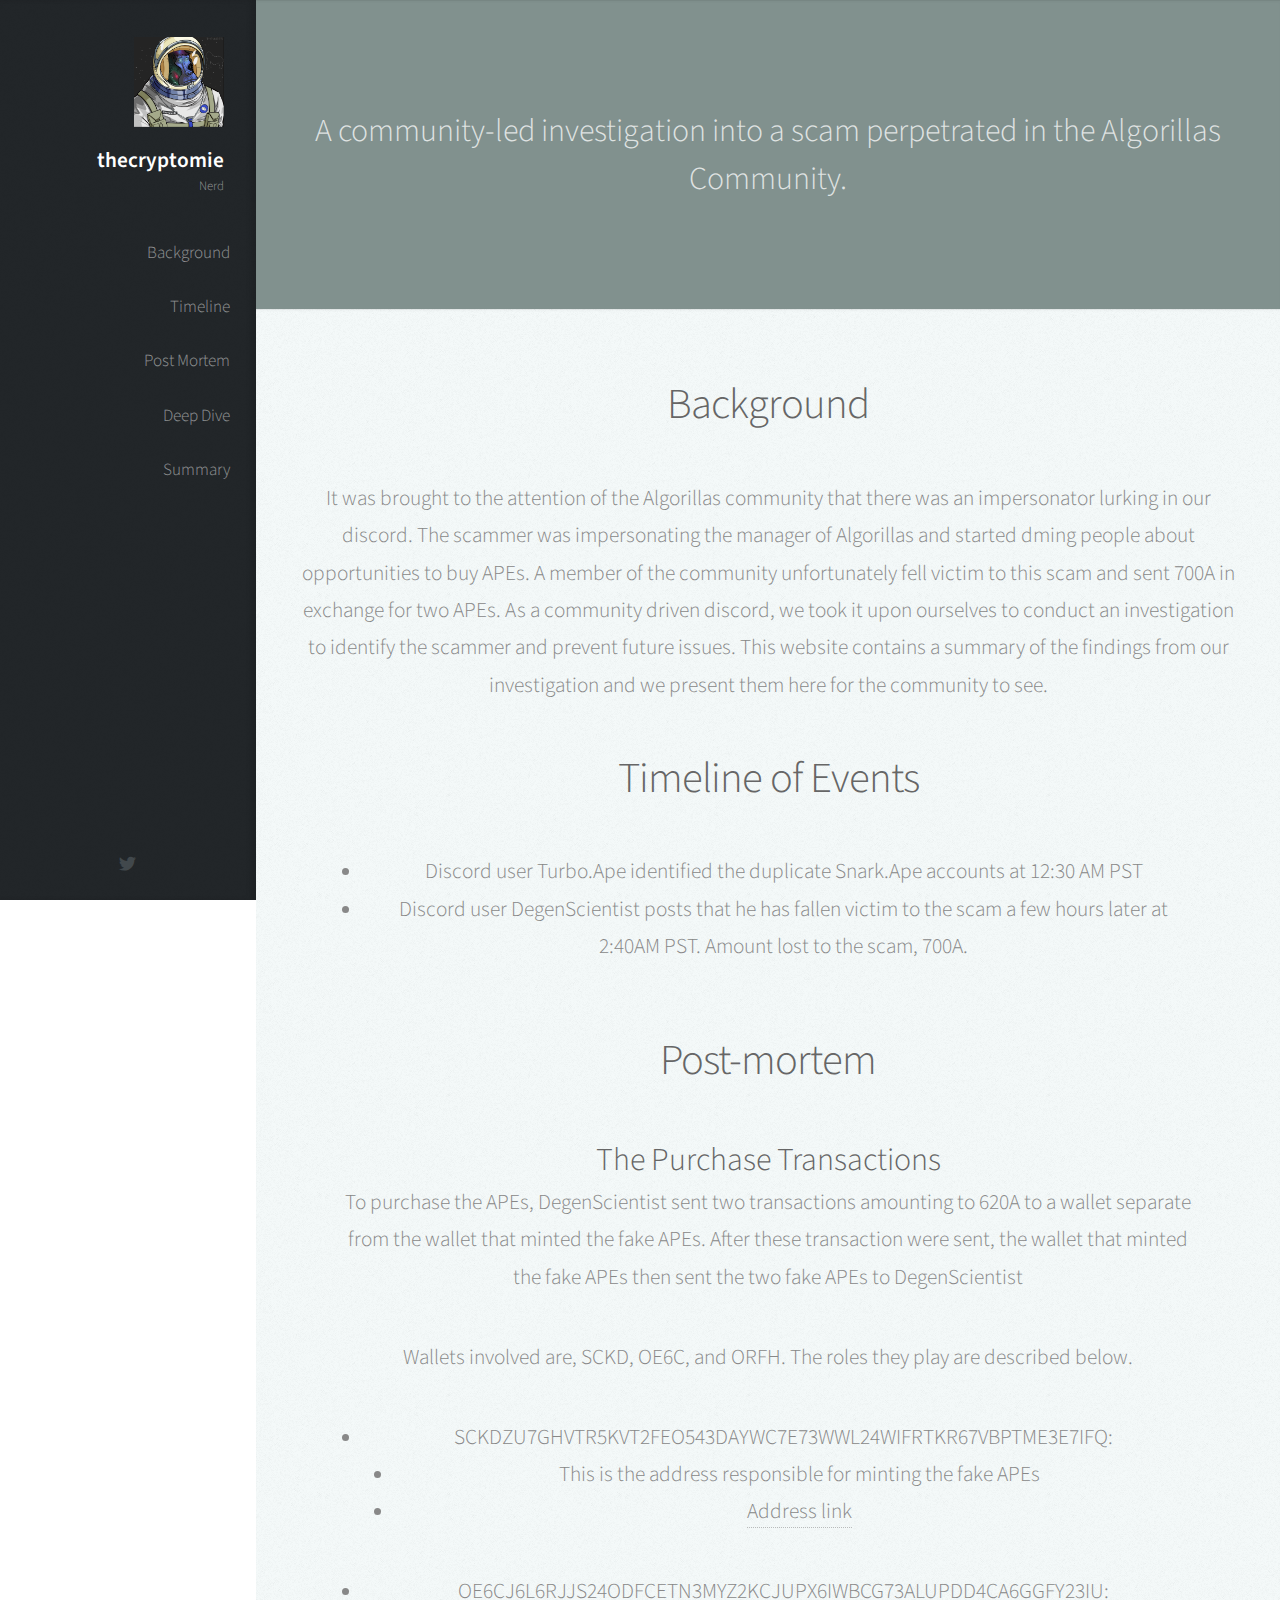
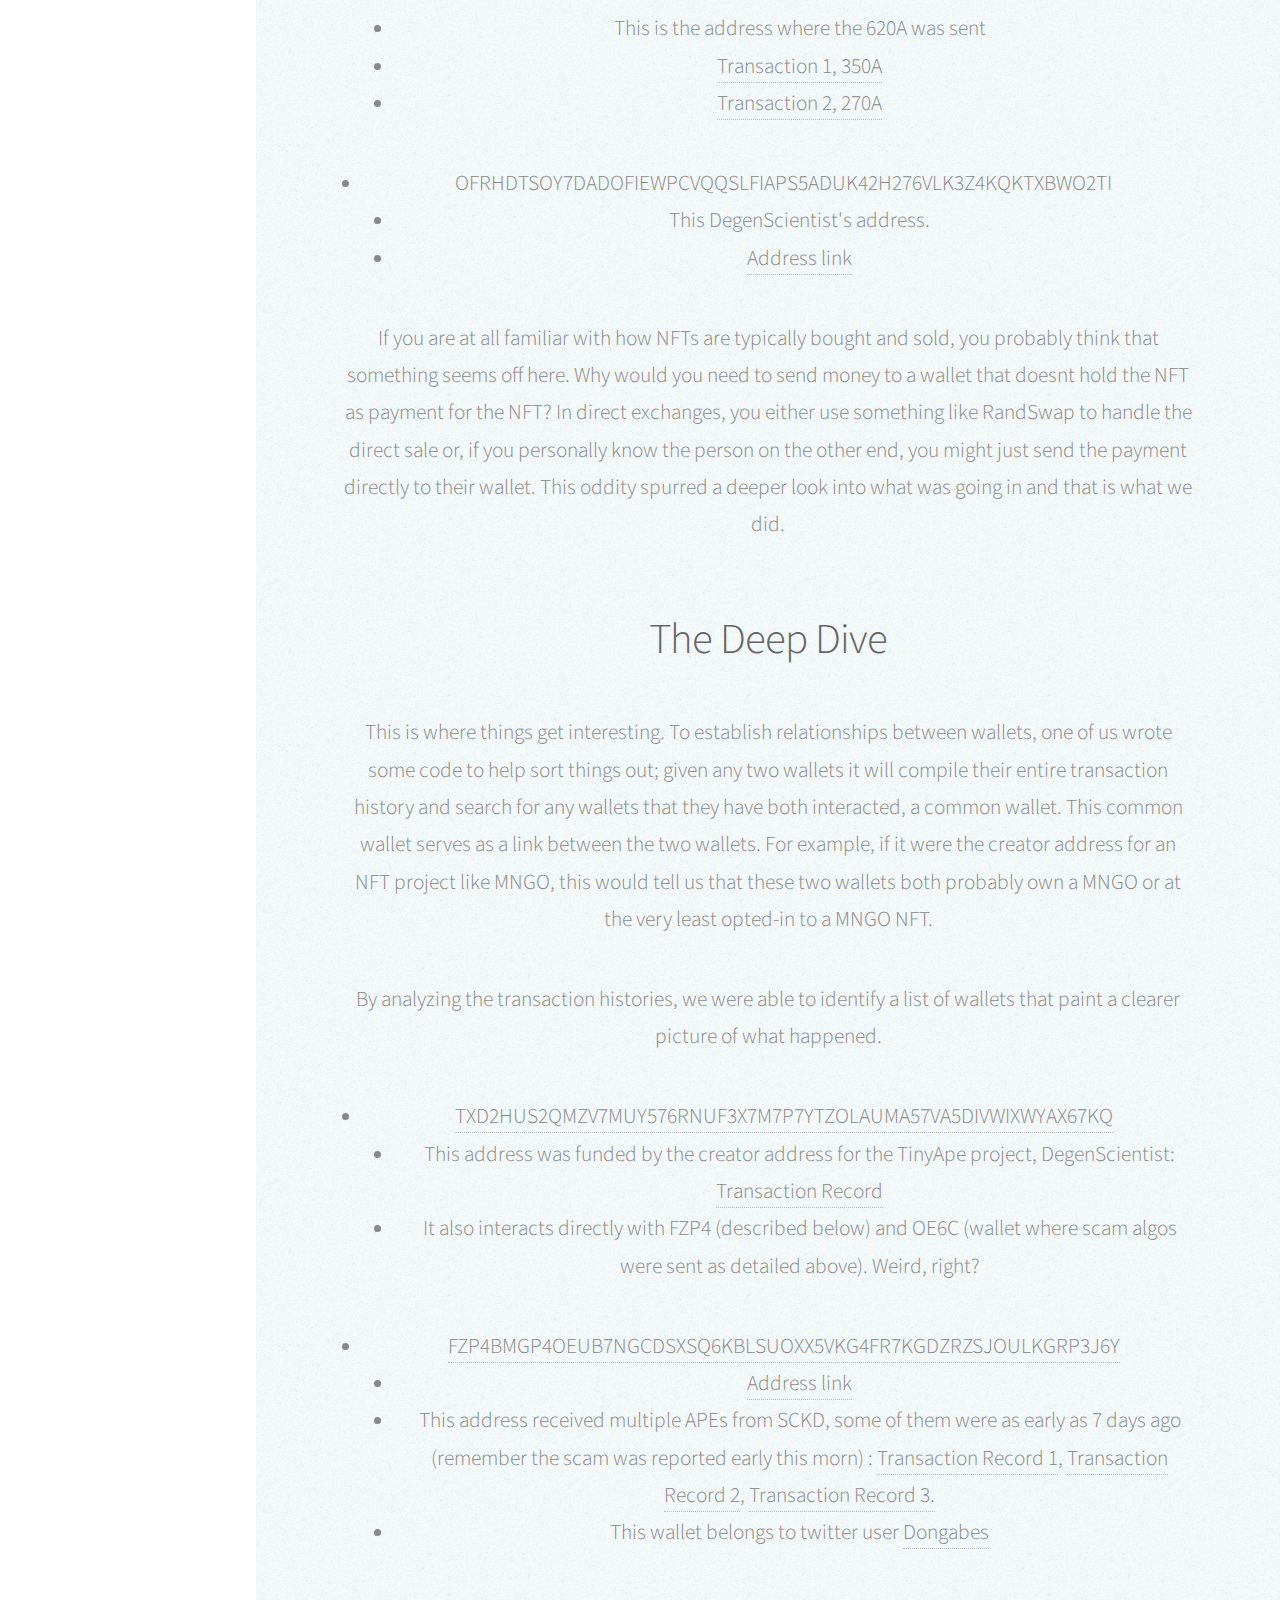
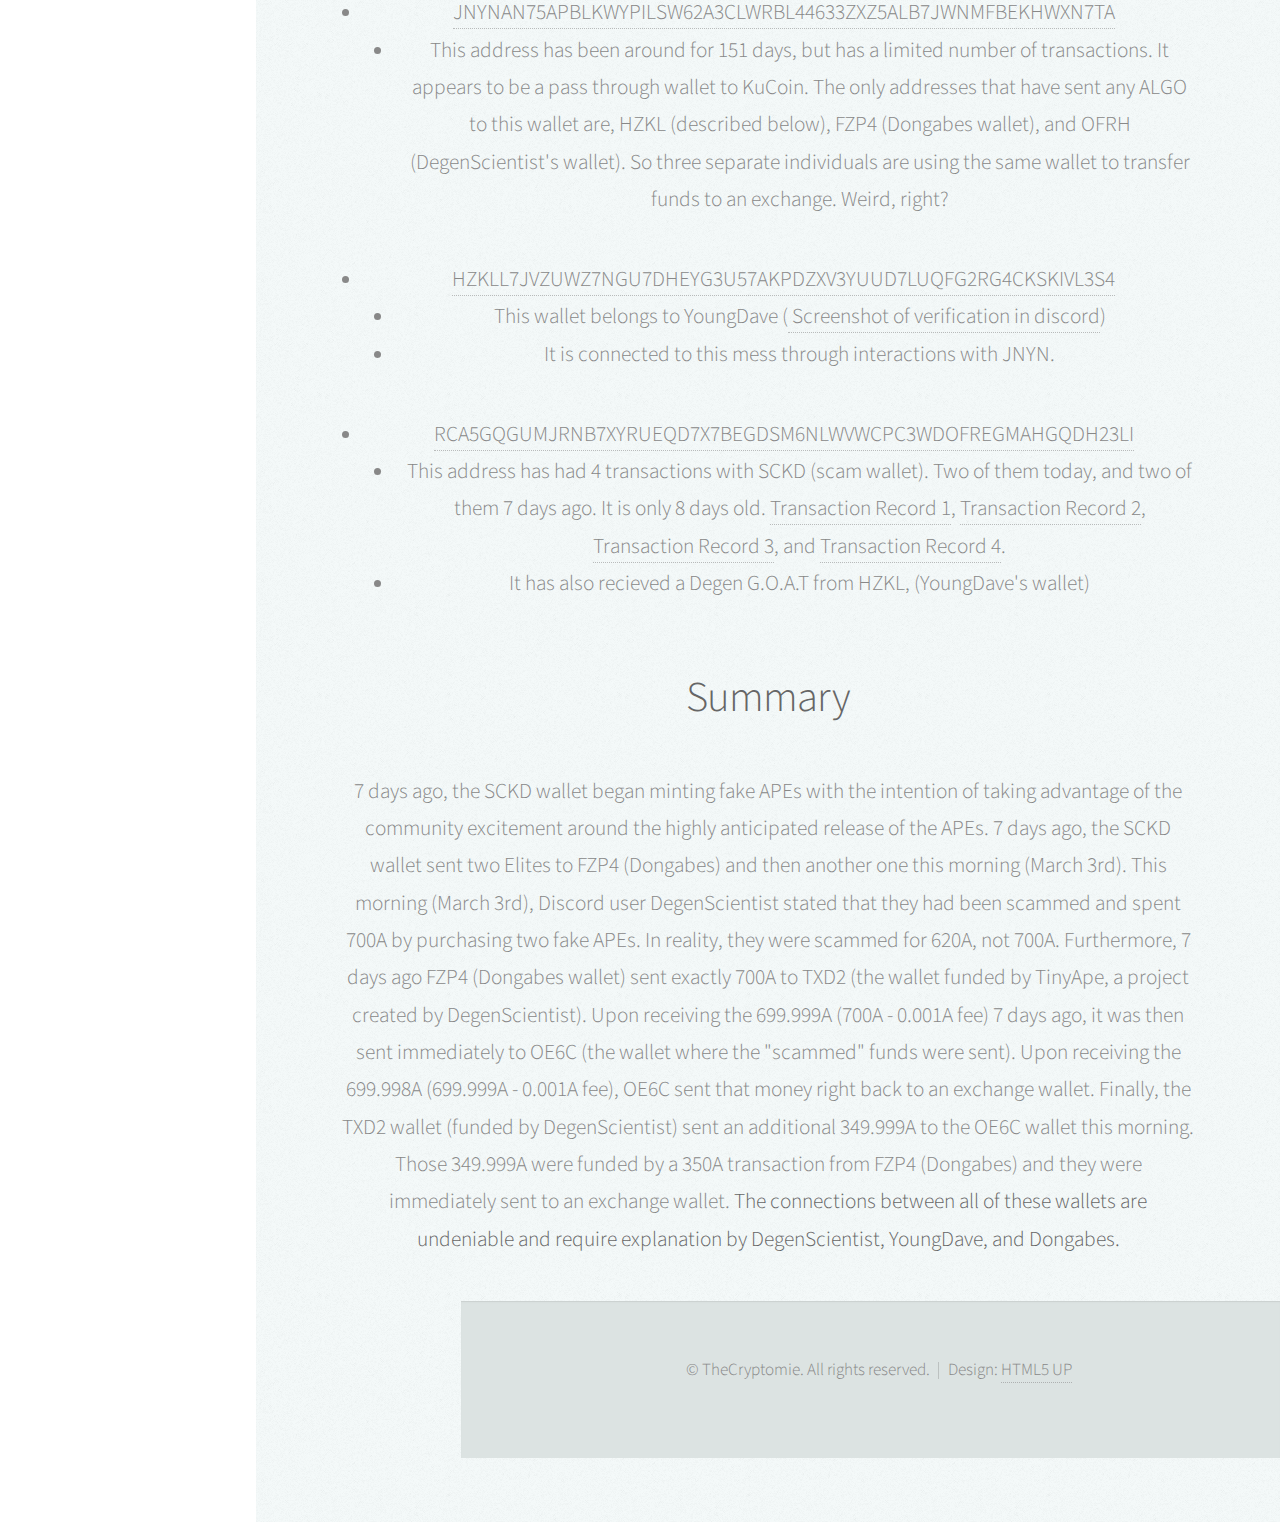
==== commit 99bfeaa2: "fixing the language" ====
--- a/index.html
+++ b/index.html
@@ -107,7 +107,7 @@
 							
 							<p>
 							<h3>The Purchase Transactions</h3>
-							To purchase the APEs, DegenScientist sent two transactions amounting to 620A to a wallet separate from the wallet that minted the fake APEs. After these transaction were sent, the wallet that minted the fake APEs then sent the two fake APEs to</p>
+							To purchase the APEs, DegenScientist sent two transactions amounting to 620A to a wallet separate from the wallet that minted the fake APEs. After these transaction were sent, the wallet that minted the fake APEs then sent the two fake APEs to DegenScientist</p>
 
 							<p>Wallets involved are, SCKD, OE6C, and ORFH. The roles they play are described below.</p>
 							<div style="margin-right: auto;">
@@ -136,7 +136,7 @@
 									</li>
 								</ul>
 							</div>
-							<p> If you are at all familiar with how NFTs are typically bought and sold, you probably think that something seems off here. Why would you need to send money a wallet that doesnt hold the NFT, as payment for the NFT? In direct exchanges, you either use something like RandSwap to handle the direct sale or if you personally know the person on the other end, you might just send the payment directly to their wallet. This oddity spurred a deeper look into what was going in and that is what we did. 
+							<p> If you are at all familiar with how NFTs are typically bought and sold, you probably think that something seems off here. Why would you need to send money to a wallet that doesnt hold the NFT as payment for the NFT? In direct exchanges, you either use something like RandSwap to handle the direct sale or, if you personally know the person on the other end, you might just send the payment directly to their wallet. This oddity spurred a deeper look into what was going in and that is what we did. 
 							</p>
 					</div>
 				</section>
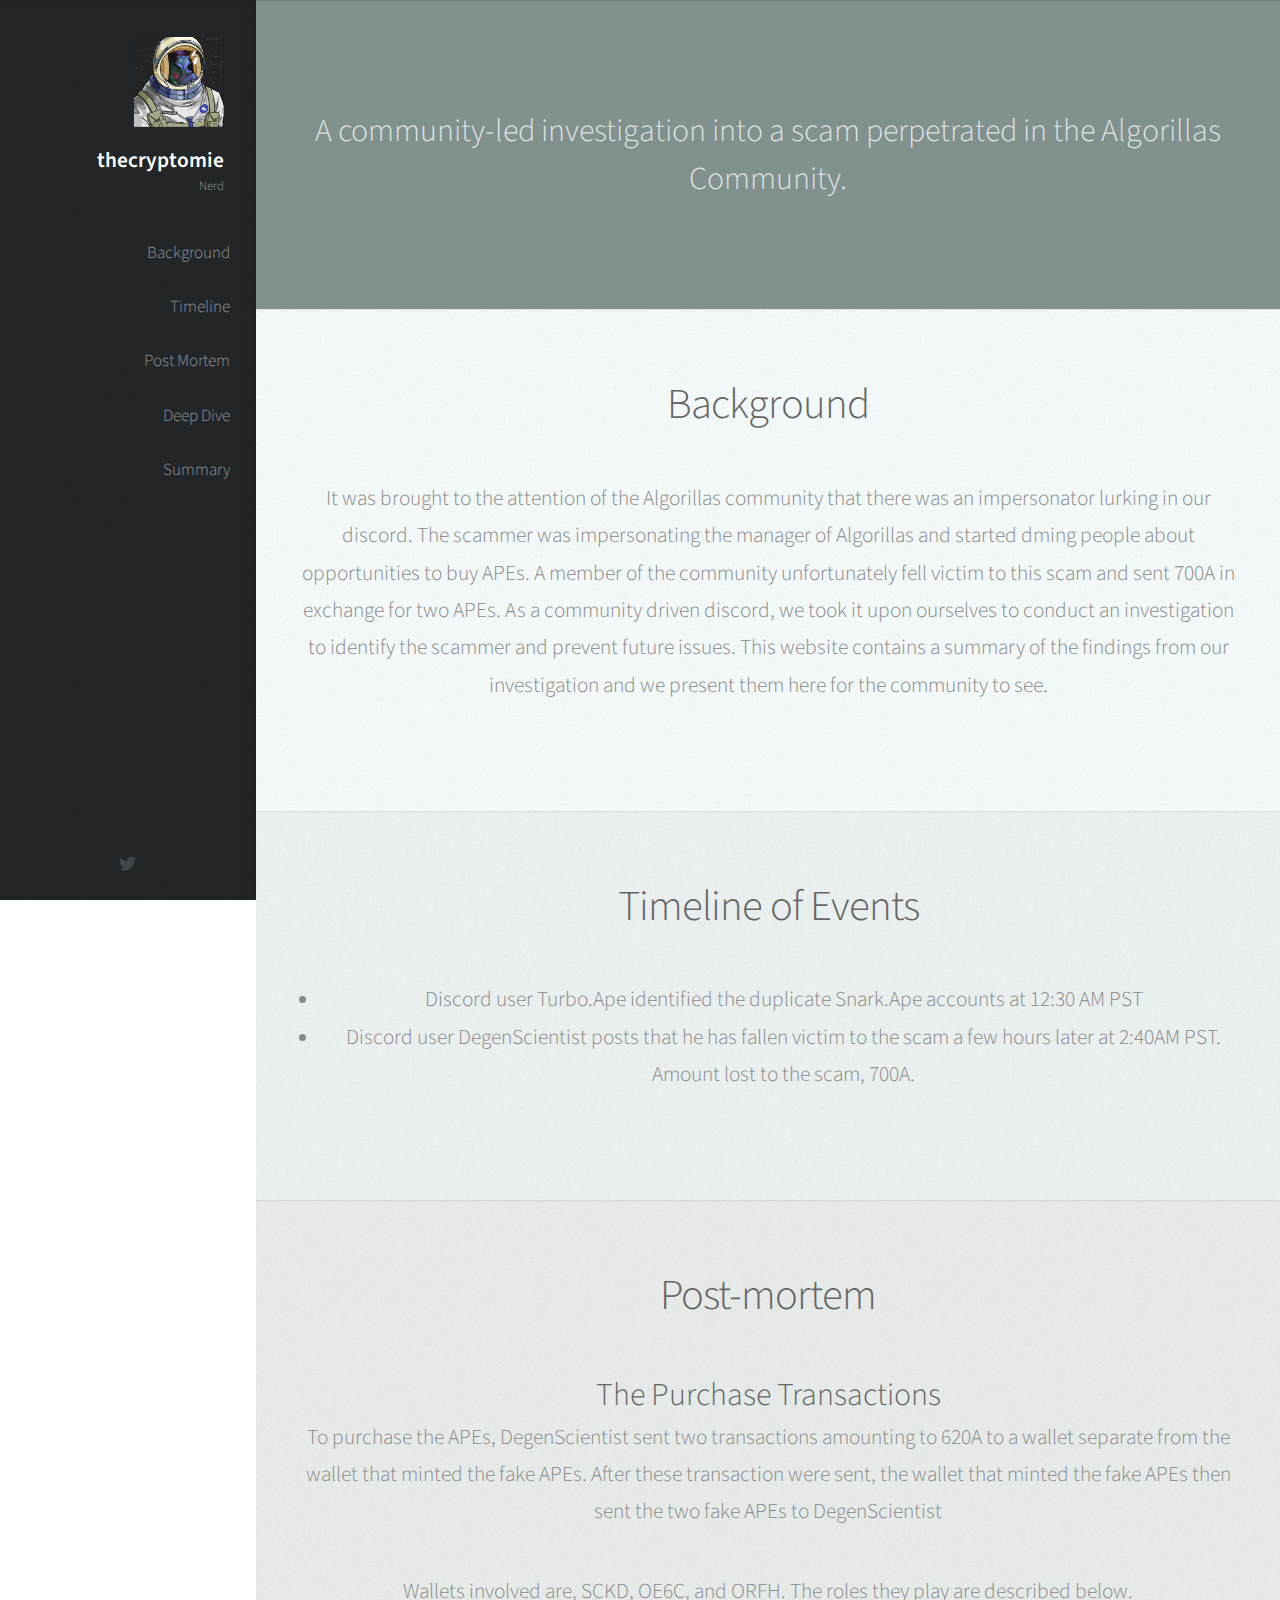
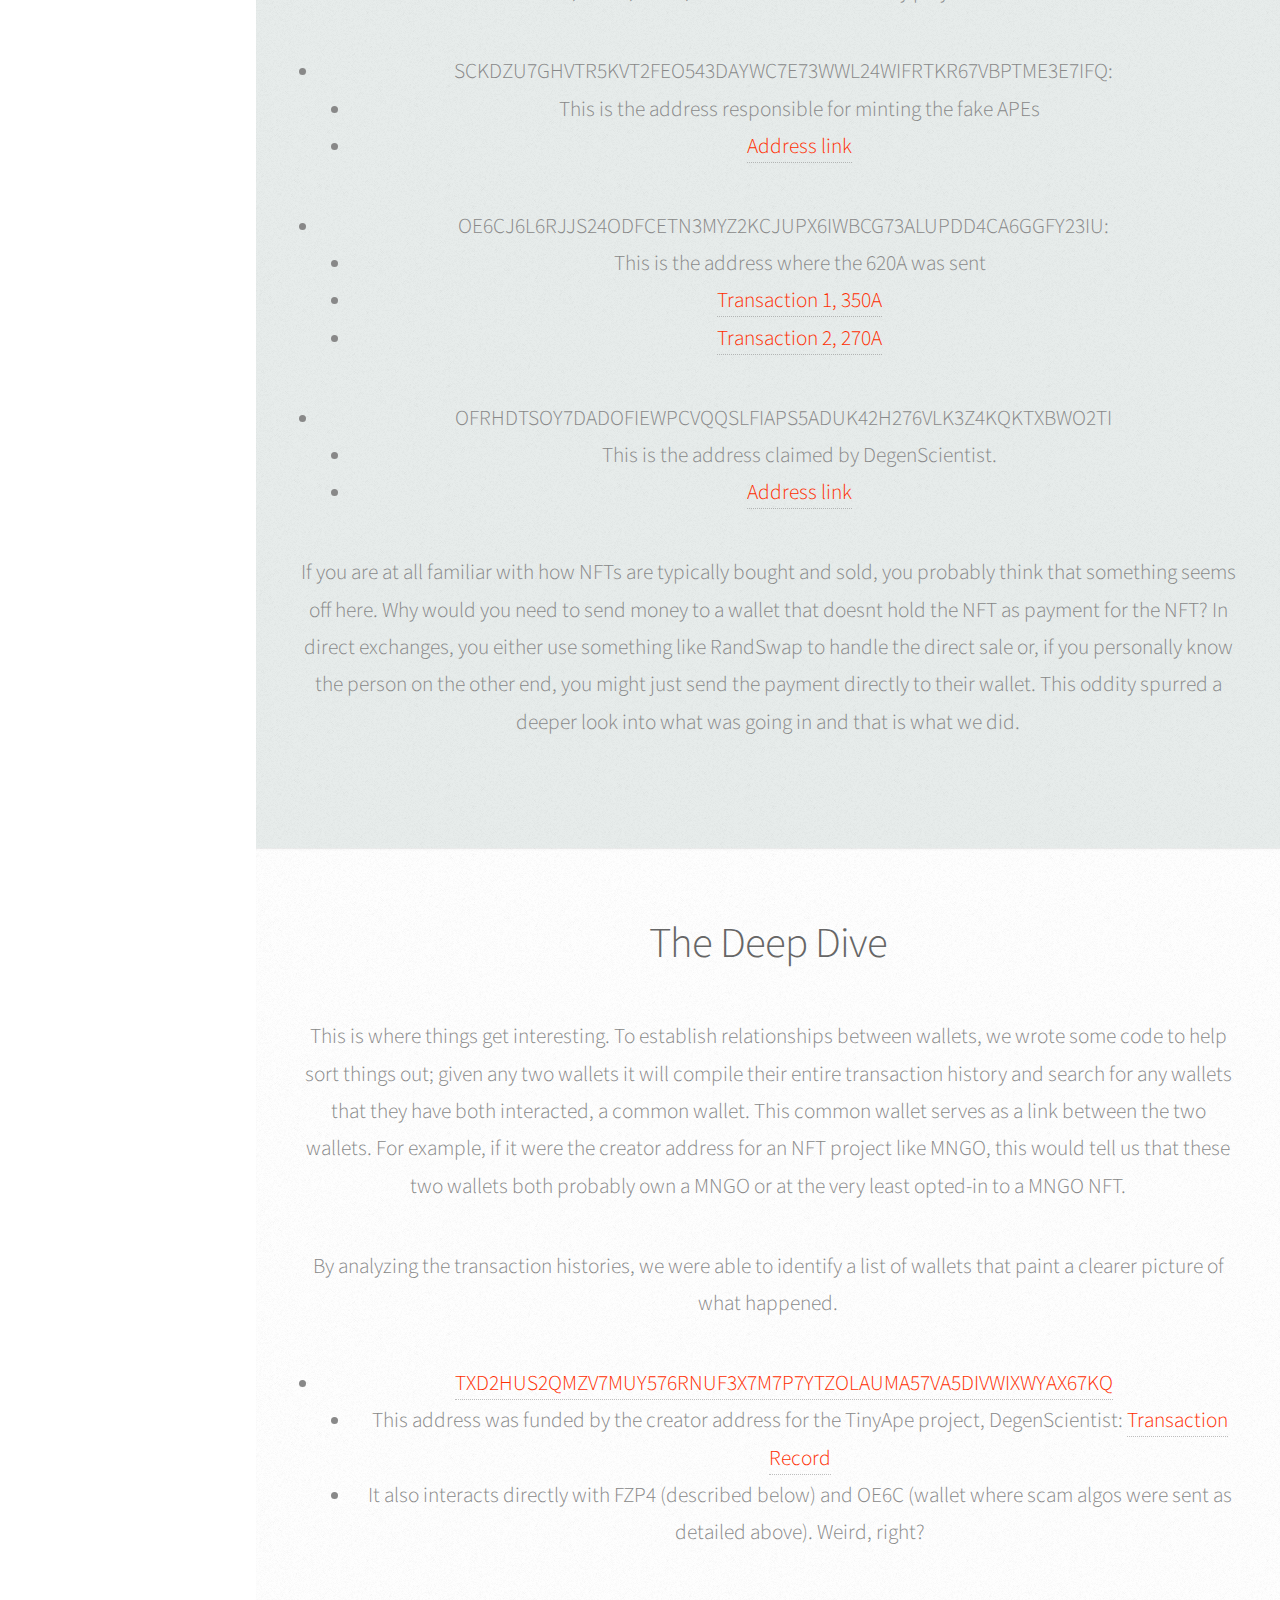
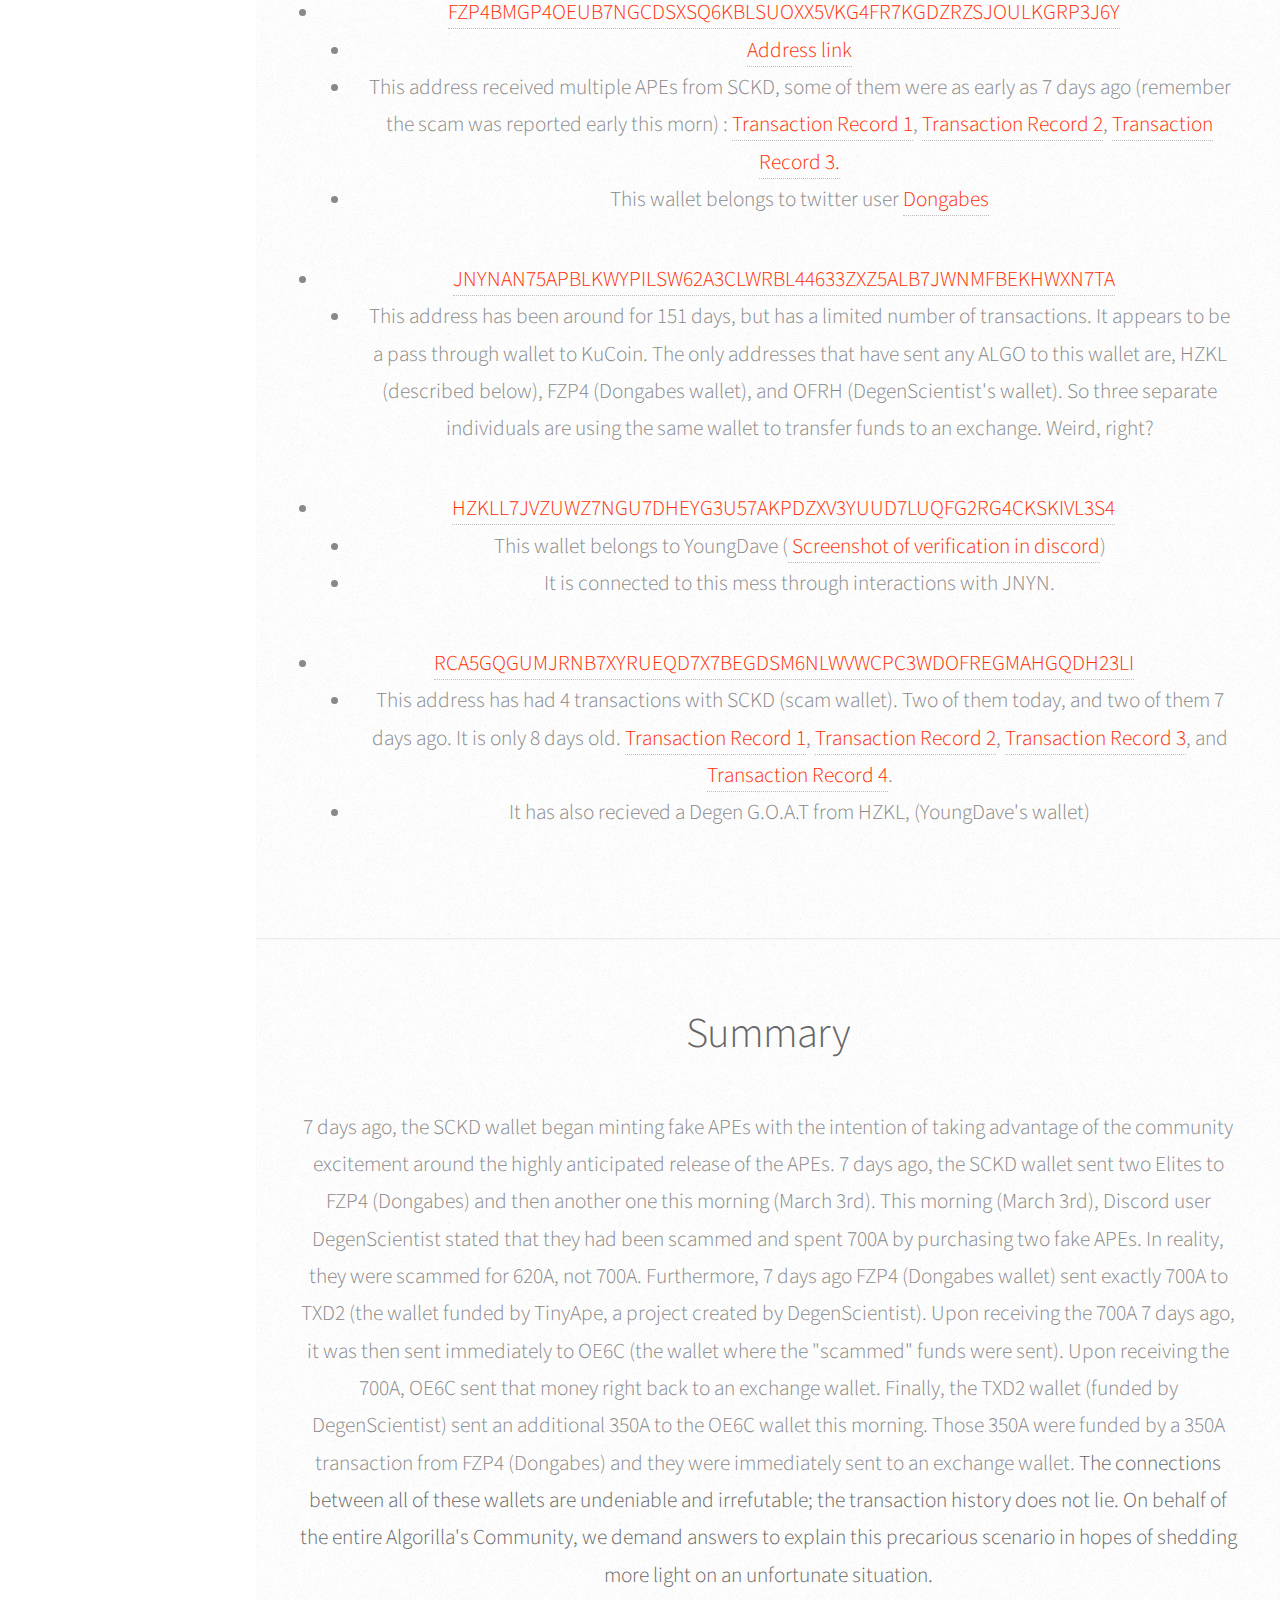
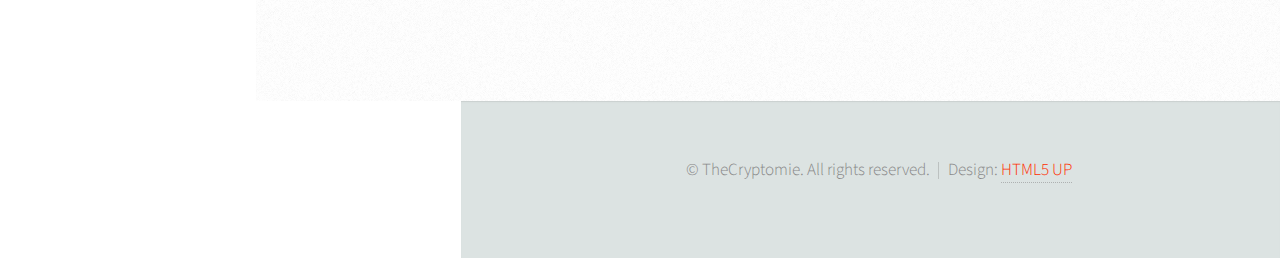
==== commit 25b20a61: "final updates" ====
--- a/index.html
+++ b/index.html
@@ -77,6 +77,8 @@
 
 							<p>It was brought to the attention of the Algorillas community that there was an impersonator lurking in our discord. The scammer was impersonating the manager of Algorillas and started dming people about opportunities to buy APEs. A member of the community unfortunately fell victim to this scam and sent 700A in exchange for two APEs. As a community driven discord, we took it upon ourselves to conduct an investigation to identify the scammer and prevent future issues. This website contains a summary of the findings from our investigation and we present them here for the community to see.
 							</p>
+					</div>
+				</section>
 
 
 
@@ -130,7 +132,7 @@
 									<li>
 										OFRHDTSOY7DADOFIEWPCVQQSLFIAPS5ADUK42H276VLK3Z4KQKTXBWO2TI
 										<ul>
-											<li> This DegenScientist's address. </li>
+											<li> This is the address claimed by DegenScientist. </li>
 											<li> <a href="https://algoexplorer.io/address/OFRHDTSOY7DADOFIEWPCVQQSLFIAPS5ADUK42H276VLK3Z4KQKTXBWO2TI">Address link</a></li>
 										</ul>
 									</li>
@@ -143,11 +145,10 @@
 
 				<section id="deep-dive" class="five">
 					<div class="container">
-
 						<header>
 							<h2>The Deep Dive</h2>
 						</header>
-						<p>This is where things get interesting. To establish relationships between wallets, one of us wrote some code to help sort things out; given any two wallets it will compile their entire transaction history and search for any wallets that they have both interacted, a common wallet. This common wallet serves as a link between the two wallets. For example, if it were the creator address for an NFT project like MNGO, this would tell us that these two wallets both probably own a MNGO or at the very least opted-in to a MNGO NFT. </p>
+						<p>This is where things get interesting. To establish relationships between wallets, we wrote some code to help sort things out; given any two wallets it will compile their entire transaction history and search for any wallets that they have both interacted, a common wallet. This common wallet serves as a link between the two wallets. For example, if it were the creator address for an NFT project like MNGO, this would tell us that these two wallets both probably own a MNGO or at the very least opted-in to a MNGO NFT. </p>
 
 						<p> By analyzing the transaction histories, we were able to identify a list of wallets that paint a clearer picture of what happened. 
 							<ul>
@@ -191,27 +192,24 @@
 								</ul>
 								</li>
 							</ul>
-						</p>
-						
-						
-
+						</p>	
 					</div>
 				</section>
 			
-					<section id='summary' class='six'>
+				<section id='summary' class='six'>
 				<div class="container">
 					<header>
 							<h2>Summary</h2>
 						</header>
-				<p>7 days ago, the SCKD wallet began minting fake APEs with the intention of taking advantage of the community excitement around the highly anticipated release of the APEs. 7 days ago, the SCKD wallet sent two Elites to FZP4 (Dongabes) and then another one this morning (March 3rd). This morning (March 3rd), Discord user DegenScientist stated that they had been scammed and spent 700A by purchasing two fake APEs. In reality, they were scammed for 620A, not 700A. Furthermore, 7 days ago FZP4 (Dongabes wallet) sent exactly 700A to TXD2 (the wallet funded by TinyApe, a project created by DegenScientist). Upon receiving the 699.999A (700A - 0.001A fee) 7 days ago, it was then sent immediately to OE6C (the wallet where the "scammed" funds were sent). Upon receiving the 699.998A (699.999A - 0.001A fee), OE6C sent that money right back to an exchange wallet. Finally, the TXD2 wallet (funded by DegenScientist) sent an additional 349.999A to the OE6C wallet this morning. Those 349.999A were funded by a 350A transaction from FZP4 (Dongabes) and they were immediately sent to an exchange wallet. <b>The connections between all of these wallets are undeniable and require explanation by DegenScientist, YoungDave, and Dongabes.</b>
-				</p>
+					<p>7 days ago, the SCKD wallet began minting fake APEs with the intention of taking advantage of the community excitement around the highly anticipated release of the APEs. 7 days ago, the SCKD wallet sent two Elites to FZP4 (Dongabes) and then another one this morning (March 3rd). This morning (March 3rd), Discord user DegenScientist stated that they had been scammed and spent 700A by purchasing two fake APEs. In reality, they were scammed for 620A, not 700A. Furthermore, 7 days ago FZP4 (Dongabes wallet) sent exactly 700A to TXD2 (the wallet funded by TinyApe, a project created by DegenScientist). Upon receiving the 700A 7 days ago, it was then sent immediately to OE6C (the wallet where the "scammed" funds were sent). Upon receiving the 700A, OE6C sent that money right back to an exchange wallet. Finally, the TXD2 wallet (funded by DegenScientist) sent an additional 350A to the OE6C wallet this morning. Those 350A were funded by a 350A transaction from FZP4 (Dongabes) and they were immediately sent to an exchange wallet. <b>The connections between all of these wallets are undeniable and irrefutable; the transaction history does not lie. On behalf of the entire Algorilla's Community, we demand answers to explain this precarious scenario in hopes of shedding more light on an unfortunate situation.</b>
+					</p>
 				</div>
-			</section>
+				</section>
 
 				<!-- Contact -->
 					
 
-			</div>
+			
 
 		<!-- Footer -->
 			<div id="footer">
--- a/assets/css/main.css
+++ b/assets/css/main.css
@@ -165,7 +165,7 @@
 
 	a {
 		text-decoration: none;
-		color: inherit;
+		color: #ff2d00;
 		border-bottom: dotted 1px rgba(128, 128, 128, 0.5);
 		-moz-transition: color 0.35s ease-in-out, border-bottom-color 0.35s ease-in-out;
 		-webkit-transition: color 0.35s ease-in-out, border-bottom-color 0.35s ease-in-out;
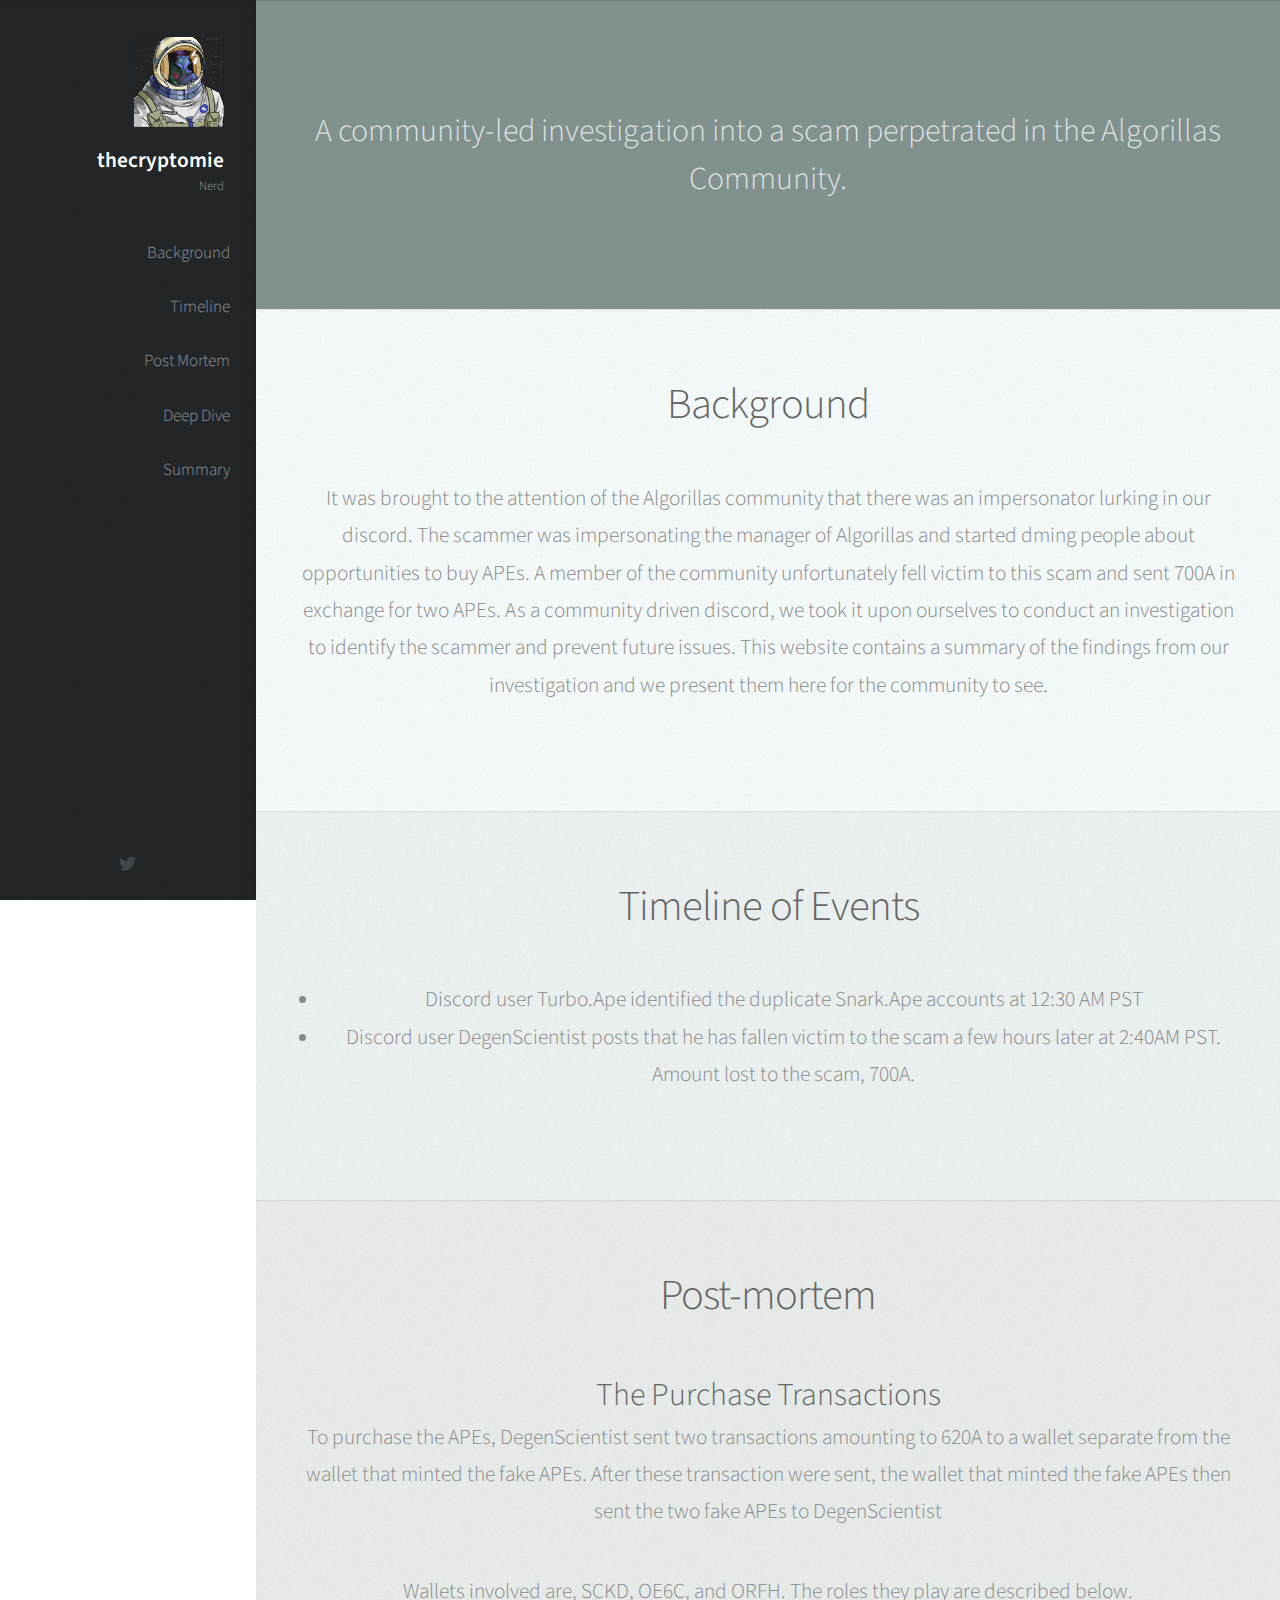
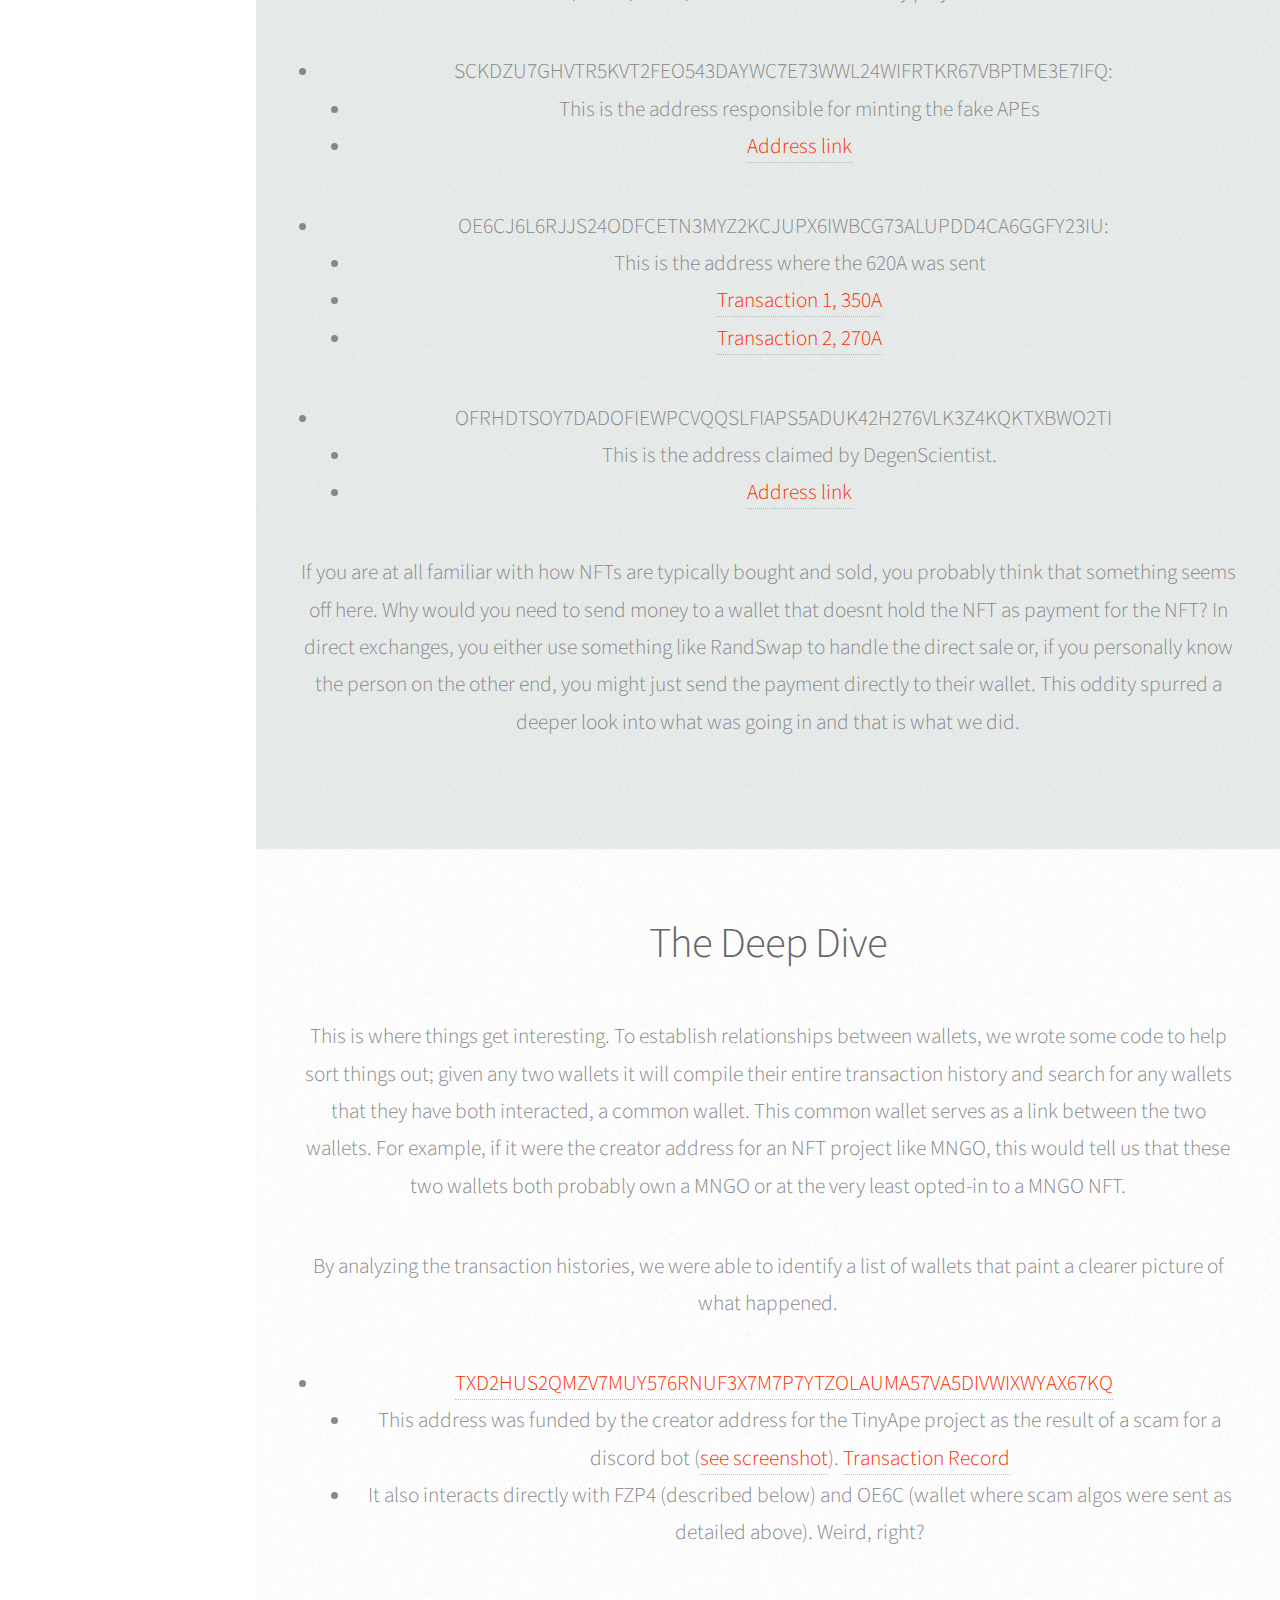
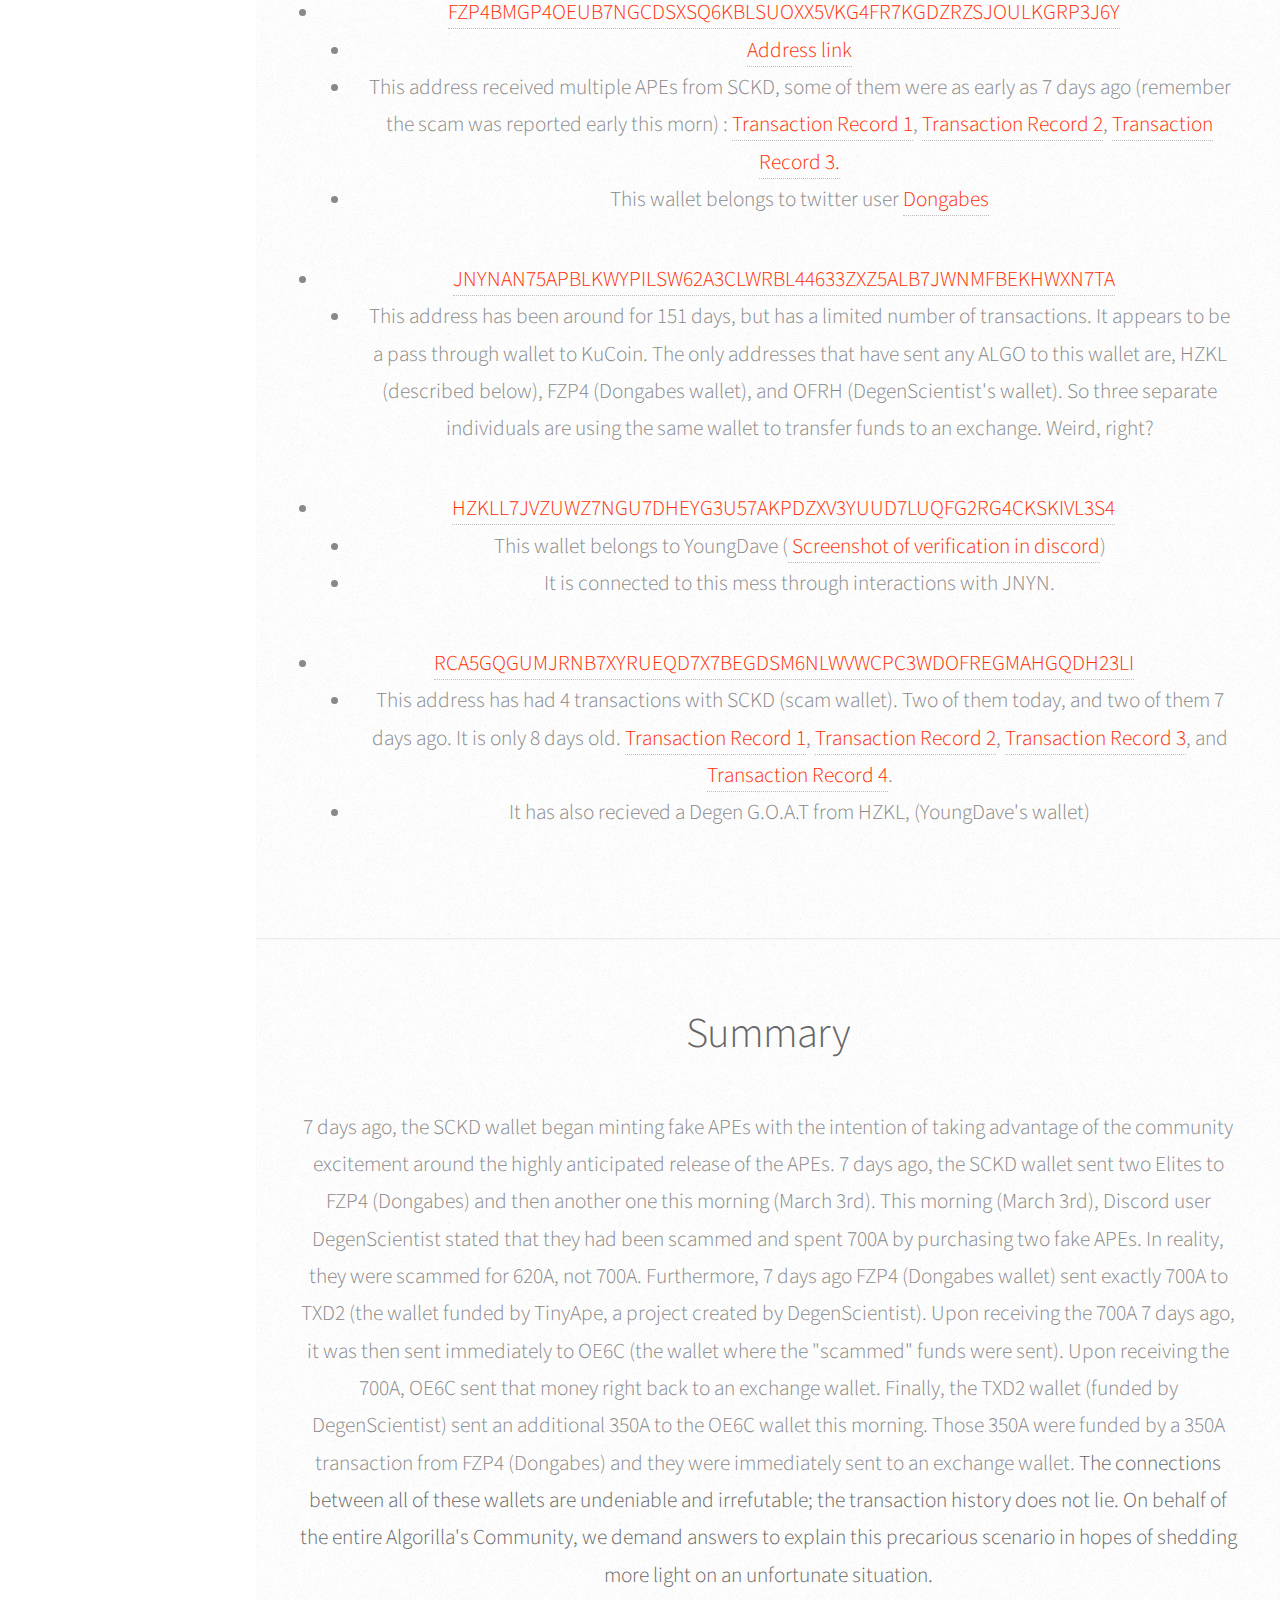
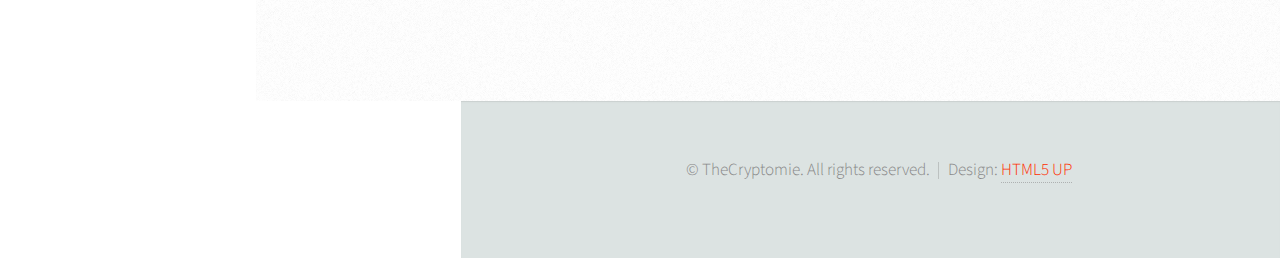
==== commit a52b6683: "update tinyape connection" ====
--- a/index.html
+++ b/index.html
@@ -153,9 +153,9 @@
 						<p> By analyzing the transaction histories, we were able to identify a list of wallets that paint a clearer picture of what happened. 
 							<ul>
 								<li>
-								<a href="https://algoexplorer.io/address/HZKLL7JVZUWZ7NGU7DHEYG3U57AKPDZXV3YUUD7LUQFG2RG4CKSKIVL3S4">TXD2HUS2QMZV7MUY576RNUF3X7M7P7YTZOLAUMA57VA5DIVWIXWYAX67KQ</a>
+								<a href="https://algoexplorer.io/address/TXD2HUS2QMZV7MUY576RNUF3X7M7P7YTZOLAUMA57VA5DIVWIXWYAX67KQ">TXD2HUS2QMZV7MUY576RNUF3X7M7P7YTZOLAUMA57VA5DIVWIXWYAX67KQ</a>
 								<ul>
-									<li>This address was funded by the creator address for the TinyApe project, DegenScientist: <a href='https://algoexplorer.io/tx/HFZNJL4PJY3WA76Y6DLHV6XMYS7NG7XYLKRSTMBVATFH2PFC3K4A'>Transaction Record</a></li>
+									<li>This address was funded by the creator address for the TinyApe project as the result of a scam for a discord bot (<a href="images/tinyape_scam.jpg">see screenshot</a>). <a href='https://algoexplorer.io/tx/HFZNJL4PJY3WA76Y6DLHV6XMYS7NG7XYLKRSTMBVATFH2PFC3K4A'>Transaction Record</a></li>
 									<li>It also interacts directly with FZP4 (described below) and OE6C (wallet where scam algos were sent as detailed above). Weird, right?</li>
 								</ul>
 							</li>
